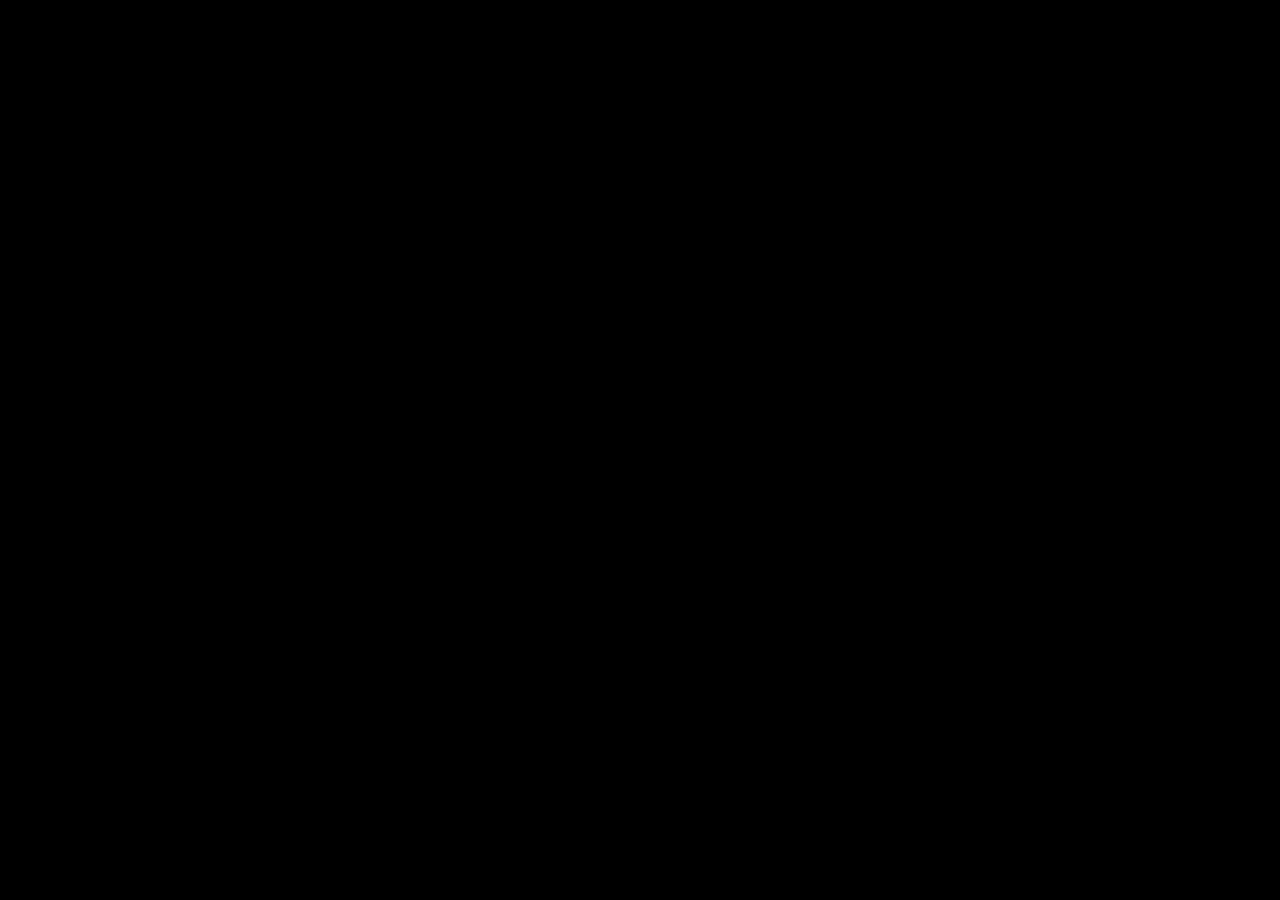
==== index.html @ 65388cb2 "Update index.html" ====
<!DOCTYPE html>
<html lang="en">
<head>
    <meta charset="UTF-8">
    <meta http-equiv="X-UA-Compatible" content="IE=edge">
    <meta name="viewport" content="width=device-width, initial-scale=1.0">
    <link rel="stylesheet" href="style.css">
    <script src="main.js" type="text/javascript"></script><title>Flowers</title>
</head>
    
<body>
    <div class="night"></div>
    <div class="flowers">
      <div class="flower flower--1">
        <div class="flower__leafs flower__leafs--1">
          <div class="flower__leaf flower__leaf--1"></div>
          <div class="flower__leaf flower__leaf--2"></div>
          <div class="flower__leaf flower__leaf--3"></div>
          <div class="flower__leaf flower__leaf--4"></div>
          <div class="flower__white-circle"></div>
  
          <div class="flower__light flower__light--1"></div>
          <div class="flower__light flower__light--2"></div>
          <div class="flower__light flower__light--3"></div>
          <div class="flower__light flower__light--4"></div>
          <div class="flower__light flower__light--5"></div>
          <div class="flower__light flower__light--6"></div>
          <div class="flower__light flower__light--7"></div>
          <div class="flower__light flower__light--8"></div>
  
        </div>
        <div class="flower__line">
          <div class="flower__line__leaf flower__line__leaf--1"></div>
          <div class="flower__line__leaf flower__line__leaf--2"></div>
          <div class="flower__line__leaf flower__line__leaf--3"></div>
          <div class="flower__line__leaf flower__line__leaf--4"></div>
          <div class="flower__line__leaf flower__line__leaf--5"></div>
          <div class="flower__line__leaf flower__line__leaf--6"></div>
        </div>
      </div>
  
      <div class="flower flower--2">
        <div class="flower__leafs flower__leafs--2">
          <div class="flower__leaf flower__leaf--1"></div>
          <div class="flower__leaf flower__leaf--2"></div>
          <div class="flower__leaf flower__leaf--3"></div>
          <div class="flower__leaf flower__leaf--4"></div>
          <div class="flower__white-circle"></div>
  
          <div class="flower__light flower__light--1"></div>
          <div class="flower__light flower__light--2"></div>
          <div class="flower__light flower__light--3"></div>
          <div class="flower__light flower__light--4"></div>
          <div class="flower__light flower__light--5"></div>
          <div class="flower__light flower__light--6"></div>
          <div class="flower__light flower__light--7"></div>
          <div class="flower__light flower__light--8"></div>
  
        </div>
        <div class="flower__line">
          <div class="flower__line__leaf flower__line__leaf--1"></div>
          <div class="flower__line__leaf flower__line__leaf--2"></div>
          <div class="flower__line__leaf flower__line__leaf--3"></div>
          <div class="flower__line__leaf flower__line__leaf--4"></div>
        </div>
      </div>
  
      <div class="flower flower--3">
        <div class="flower__leafs flower__leafs--3">
          <div class="flower__leaf flower__leaf--1"></div>
          <div class="flower__leaf flower__leaf--2"></div>
          <div class="flower__leaf flower__leaf--3"></div>
          <div class="flower__leaf flower__leaf--4"></div>
          <div class="flower__white-circle"></div>
  
          <div class="flower__light flower__light--1"></div>
          <div class="flower__light flower__light--2"></div>
          <div class="flower__light flower__light--3"></div>
          <div class="flower__light flower__light--4"></div>
          <div class="flower__light flower__light--5"></div>
          <div class="flower__light flower__light--6"></div>
          <div class="flower__light flower__light--7"></div>
          <div class="flower__light flower__light--8"></div>
  
        </div>
        <div class="flower__line">
          <div class="flower__line__leaf flower__line__leaf--1"></div>
          <div class="flower__line__leaf flower__line__leaf--2"></div>
          <div class="flower__line__leaf flower__line__leaf--3"></div>
          <div class="flower__line__leaf flower__line__leaf--4"></div>
        </div>
      </div>
  
      <div class="grow-ans" style="--d:1.2s">
        <div class="flower__g-long">
          <div class="flower__g-long__top"></div>
          <div class="flower__g-long__bottom"></div>
        </div>
      </div>
  
      <div class="growing-grass">
        <div class="flower__grass flower__grass--1">
          <div class="flower__grass--top"></div>
          <div class="flower__grass--bottom"></div>
          <div class="flower__grass__leaf flower__grass__leaf--1"></div>
          <div class="flower__grass__leaf flower__grass__leaf--2"></div>
          <div class="flower__grass__leaf flower__grass__leaf--3"></div>
          <div class="flower__grass__leaf flower__grass__leaf--4"></div>
          <div class="flower__grass__leaf flower__grass__leaf--5"></div>
          <div class="flower__grass__leaf flower__grass__leaf--6"></div>
          <div class="flower__grass__leaf flower__grass__leaf--7"></div>
          <div class="flower__grass__leaf flower__grass__leaf--8"></div>
          <div class="flower__grass__overlay"></div>
        </div>
      </div>
  
      <div class="growing-grass">
        <div class="flower__grass flower__grass--2">
          <div class="flower__grass--top"></div>
          <div class="flower__grass--bottom"></div>
          <div class="flower__grass__leaf flower__grass__leaf--1"></div>
          <div class="flower__grass__leaf flower__grass__leaf--2"></div>
          <div class="flower__grass__leaf flower__grass__leaf--3"></div>
          <div class="flower__grass__leaf flower__grass__leaf--4"></div>
          <div class="flower__grass__leaf flower__grass__leaf--5"></div>
          <div class="flower__grass__leaf flower__grass__leaf--6"></div>
          <div class="flower__grass__leaf flower__grass__leaf--7"></div>
          <div class="flower__grass__leaf flower__grass__leaf--8"></div>
          <div class="flower__grass__overlay"></div>
        </div>
      </div>
  
      <div class="grow-ans" style="--d:2.4s">
        <div class="flower__g-right flower__g-right--1">
          <div class="leaf"></div>
        </div>
      </div>
  
      <div class="grow-ans" style="--d:2.8s">
        <div class="flower__g-right flower__g-right--2">
          <div class="leaf"></div>
        </div>
      </div>
  
      <div class="grow-ans" style="--d:2.8s">
        <div class="flower__g-front">
          <div class="flower__g-front__leaf-wrapper flower__g-front__leaf-wrapper--1">
            <div class="flower__g-front__leaf"></div>
          </div>
          <div class="flower__g-front__leaf-wrapper flower__g-front__leaf-wrapper--2">
            <div class="flower__g-front__leaf"></div>
          </div>
          <div class="flower__g-front__leaf-wrapper flower__g-front__leaf-wrapper--3">
            <div class="flower__g-front__leaf"></div>
          </div>
          <div class="flower__g-front__leaf-wrapper flower__g-front__leaf-wrapper--4">
            <div class="flower__g-front__leaf"></div>
          </div>
          <div class="flower__g-front__leaf-wrapper flower__g-front__leaf-wrapper--5">
            <div class="flower__g-front__leaf"></div>
          </div>
          <div class="flower__g-front__leaf-wrapper flower__g-front__leaf-wrapper--6">
            <div class="flower__g-front__leaf"></div>
          </div>
          <div class="flower__g-front__leaf-wrapper flower__g-front__leaf-wrapper--7">
            <div class="flower__g-front__leaf"></div>
          </div>
          <div class="flower__g-front__leaf-wrapper flower__g-front__leaf-wrapper--8">
            <div class="flower__g-front__leaf"></div>
          </div>
          <div class="flower__g-front__line"></div>
        </div>
      </div>
  
      <div class="grow-ans" style="--d:3.2s">
        <div class="flower__g-fr">
          <div class="leaf"></div>
          <div class="flower__g-fr__leaf flower__g-fr__leaf--1"></div>
          <div class="flower__g-fr__leaf flower__g-fr__leaf--2"></div>
          <div class="flower__g-fr__leaf flower__g-fr__leaf--3"></div>
          <div class="flower__g-fr__leaf flower__g-fr__leaf--4"></div>
          <div class="flower__g-fr__leaf flower__g-fr__leaf--5"></div>
          <div class="flower__g-fr__leaf flower__g-fr__leaf--6"></div>
          <div class="flower__g-fr__leaf flower__g-fr__leaf--7"></div>
          <div class="flower__g-fr__leaf flower__g-fr__leaf--8"></div>
        </div>
      </div>
  
      <div class="long-g long-g--0">
        <div class="grow-ans" style="--d:3s">
          <div class="leaf leaf--0"></div>
        </div>
        <div class="grow-ans" style="--d:2.2s">
          <div class="leaf leaf--1"></div>
        </div>
        <div class="grow-ans" style="--d:3.4s">
          <div class="leaf leaf--2"></div>
        </div>
        <div class="grow-ans" style="--d:3.6s">
          <div class="leaf leaf--3"></div>
        </div>
      </div>
  
      <div class="long-g long-g--1">
        <div class="grow-ans" style="--d:3.6s">
          <div class="leaf leaf--0"></div>
        </div>
        <div class="grow-ans" style="--d:3.8s">
          <div class="leaf leaf--1"></div>
        </div>
        <div class="grow-ans" style="--d:4s">
          <div class="leaf leaf--2"></div>
        </div>
        <div class="grow-ans" style="--d:4.2s">
          <div class="leaf leaf--3"></div>
        </div>
      </div>
  
      <div class="long-g long-g--2">
        <div class="grow-ans" style="--d:4s">
          <div class="leaf leaf--0"></div>
        </div>
        <div class="grow-ans" style="--d:4.2s">
          <div class="leaf leaf--1"></div>
        </div>
        <div class="grow-ans" style="--d:4.4s">
          <div class="leaf leaf--2"></div>
        </div>
        <div class="grow-ans" style="--d:4.6s">
          <div class="leaf leaf--3"></div>
        </div>
      </div>
  
      <div class="long-g long-g--3">
        <div class="grow-ans" style="--d:4s">
          <div class="leaf leaf--0"></div>
        </div>
        <div class="grow-ans" style="--d:4.2s">
          <div class="leaf leaf--1"></div>
        </div>
        <div class="grow-ans" style="--d:3s">
          <div class="leaf leaf--2"></div>
        </div>
        <div class="grow-ans" style="--d:3.6s">
          <div class="leaf leaf--3"></div>
        </div>
      </div>
  
      <div class="long-g long-g--4">
        <div class="grow-ans" style="--d:4s">
          <div class="leaf leaf--0"></div>
        </div>
        <div class="grow-ans" style="--d:4.2s">
          <div class="leaf leaf--1"></div>
        </div>
        <div class="grow-ans" style="--d:3s">
          <div class="leaf leaf--2"></div>
        </div>
        <div class="grow-ans" style="--d:3.6s">
          <div class="leaf leaf--3"></div>
        </div>
      </div>
  
      <div class="long-g long-g--5">
        <div class="grow-ans" style="--d:4s">
          <div class="leaf leaf--0"></div>
        </div>
        <div class="grow-ans" style="--d:4.2s">
          <div class="leaf leaf--1"></div>
        </div>
        <div class="grow-ans" style="--d:3s">
          <div class="leaf leaf--2"></div>
        </div>
        <div class="grow-ans" style="--d:3.6s">
          <div class="leaf leaf--3"></div>
        </div>
      </div>
  
      <div class="long-g long-g--6">
        <div class="grow-ans" style="--d:4.2s">
          <div class="leaf leaf--0"></div>
        </div>
        <div class="grow-ans" style="--d:4.4s">
          <div class="leaf leaf--1"></div>
        </div>
        <div class="grow-ans" style="--d:4.6s">
          <div class="leaf leaf--2"></div>
        </div>
        <div class="grow-ans" style="--d:4.8s">
          <div class="leaf leaf--3"></div>
        </div>
      </div>
  
      <div class="long-g long-g--7">
        <div class="grow-ans" style="--d:3s">
          <div class="leaf leaf--0"></div>
        </div>
        <div class="grow-ans" style="--d:3.2s">
          <div class="leaf leaf--1"></div>
        </div>
        <div class="grow-ans" style="--d:3.5s">
          <div class="leaf leaf--2"></div>
        </div>
        <div class="grow-ans" style="--d:3.6s">
          <div class="leaf leaf--3"></div>
        </div>
      </div>
    </div>
</body>
</html>
---- style.css ----
*,
*::after,
*::before {
  padding: 0;
  margin: 0;
  box-sizing: border-box;
}

:root {
  --dark-color: #000;
}

body {
  display: flex;
  align-items: flex-end;
  justify-content: center;
  min-height: 100vh;
  background-color: var(--dark-color);
  overflow: hidden;
  perspective: 1000px;
  padding: 50px 0px;
}

.night {
  position: fixed;
  left: 50%;
  top: 0;
  transform: translateX(-50%);
  width: 100%;
  height: 100%;
  filter: blur(0.1vmin);
}

.flowers {
  position: relative;
  transform: scale(0.9);
}

.flower {
  position: absolute;
  bottom: 10vmin;
  transform-origin: bottom center;
  z-index: 10;

  --fl-speed: 0.8s;

  &--1 {
    animation: moving-flower-1 4s linear infinite;
    .flower__line {
      $delay: 0.3s;

      height: 70vmin;
      animation-delay: $delay;

      &__leaf {
        &--1 {
          animation: blooming-leaf-right var(--fl-speed) 1.6s backwards;
        }

        &--2 {
          animation: blooming-leaf-right var(--fl-speed) 1.4s backwards;
        }

        &--3 {
          animation: blooming-leaf-left var(--fl-speed) 1.2s backwards;
        }

        &--4 {
          animation: blooming-leaf-left var(--fl-speed) 1s backwards;
        }

        &--5 {
          animation: blooming-leaf-right var(--fl-speed) 1.8s backwards;
        }

        &--6 {
          animation: blooming-leaf-left var(--fl-speed) 2s backwards;
        }
      }
    }
  }

  &--2 {
    left: 50%;
    transform: rotate(20deg);
    animation: moving-flower-2 4s linear infinite;
    .flower__line {
      height: 60vmin;
      animation-delay: 0.6s;

      &__leaf {
        &--1 {
          animation: blooming-leaf-right var(--fl-speed) 1.9s backwards;
        }

        &--2 {
          animation: blooming-leaf-right var(--fl-speed) 1.7s backwards;
        }

        &--3 {
          animation: blooming-leaf-left var(--fl-speed) 1.5s backwards;
        }

        &--4 {
          animation: blooming-leaf-left var(--fl-speed) 1.3s backwards;
        }
      }
    }
  }

  &--3 {
    left: 50%;
    transform: rotate(-15deg);
    animation: moving-flower-3 4s linear infinite;
    .flower__line {
      animation-delay: 0.9s;
      &__leaf {
        &--1 {
          animation: blooming-leaf-right var(--fl-speed) 2.5s backwards;
        }

        &--2 {
          animation: blooming-leaf-right var(--fl-speed) 2.3s backwards;
        }

        &--3 {
          animation: blooming-leaf-left var(--fl-speed) 2.1s backwards;
        }

        &--4 {
          animation: blooming-leaf-left var(--fl-speed) 1.9s backwards;
        }
      }
    }
  }

  &__leafs {
    position: relative;
    animation: blooming-flower 2s backwards;

    $delay: 0.8;
    $inc: 0.3;

    @for $i from 1 through 3 {
      &--#{$i} {
        $delay: $delay + $inc;
        animation-delay: #{$delay}s;
      }
    }

    &::after {
      content: "";
      position: absolute;
      left: 0;
      top: 0;
      transform: translate(-50%, -100%);
      width: 8vmin;
      height: 8vmin;
      background-color: #6bf0ff;
      filter: blur(10vmin);
    }
  }

  &__leaf {
    position: absolute;
    bottom: 0;
    left: 50%;
    width: 8vmin;
    height: 11vmin;
    border-radius: 51% 49% 47% 53% / 44% 45% 55% 69%;
    background-color: #a7ffee;
    background-image: linear-gradient(to top, #54b8aa, #a7ffee);
    transform-origin: bottom center;
    opacity: 0.9;
    box-shadow: inset 0 0 2vmin rgba(255, 255, 255, 0.5);

    &--1 {
      transform: translate(-10%, 1%) rotateY(40deg) rotateX(-50deg);
    }

    &--2 {
      transform: translate(-50%, -4%) rotateX(40deg);
    }

    &--3 {
      transform: translate(-90%, 0%) rotateY(45deg) rotateX(50deg);
    }

    &--4 {
      width: 8vmin;
      height: 8vmin;
      transform-origin: bottom left;
      border-radius: 4vmin 10vmin 4vmin 4vmin;
      transform: translate(-0%, 18%) rotateX(70deg) rotate(-43deg);
      background-image: linear-gradient(to top, #39c6d6, #a7ffee);
      z-index: 1;
      opacity: 0.8;
    }
  }

  &__white-circle {
    position: absolute;
    left: -3.5vmin;
    top: -3vmin;
    width: 9vmin;
    height: 4vmin;
    border-radius: 50%;
    background-color: #fff;

    &::after {
      content: "";
      position: absolute;
      left: 50%;
      top: 45%;
      transform: translate(-50%, -50%);
      width: 60%;
      height: 60%;
      border-radius: inherit;
      background-image: repeating-linear-gradient(
          300deg,
          rgba(0, 0, 0, 0.03) 0px,
          rgba(0, 0, 0, 0.03) 1px,
          transparent 1px,
          transparent 12px
        ),
        repeating-linear-gradient(
          45deg,
          rgba(0, 0, 0, 0.03) 0px,
          rgba(0, 0, 0, 0.03) 1px,
          transparent 1px,
          transparent 12px
        ),
        repeating-linear-gradient(
          67.5deg,
          rgba(0, 0, 0, 0.03) 0px,
          rgba(0, 0, 0, 0.03) 1px,
          transparent 1px,
          transparent 12px
        ),
        repeating-linear-gradient(
          135deg,
          rgba(0, 0, 0, 0.03) 0px,
          rgba(0, 0, 0, 0.03) 1px,
          transparent 1px,
          transparent 12px
        ),
        repeating-linear-gradient(
          45deg,
          rgba(0, 0, 0, 0.03) 0px,
          rgba(0, 0, 0, 0.03) 1px,
          transparent 1px,
          transparent 12px
        ),
        repeating-linear-gradient(
          112.5deg,
          rgba(0, 0, 0, 0.03) 0px,
          rgba(0, 0, 0, 0.03) 1px,
          transparent 1px,
          transparent 12px
        ),
        repeating-linear-gradient(
          112.5deg,
          rgba(0, 0, 0, 0.03) 0px,
          rgba(0, 0, 0, 0.03) 1px,
          transparent 1px,
          transparent 12px
        ),
        repeating-linear-gradient(
          45deg,
          rgba(0, 0, 0, 0.03) 0px,
          rgba(0, 0, 0, 0.03) 1px,
          transparent 1px,
          transparent 12px
        ),
        repeating-linear-gradient(
          22.5deg,
          rgba(0, 0, 0, 0.03) 0px,
          rgba(0, 0, 0, 0.03) 1px,
          transparent 1px,
          transparent 12px
        ),
        repeating-linear-gradient(
          45deg,
          rgba(0, 0, 0, 0.03) 0px,
          rgba(0, 0, 0, 0.03) 1px,
          transparent 1px,
          transparent 12px
        ),
        repeating-linear-gradient(
          22.5deg,
          rgba(0, 0, 0, 0.03) 0px,
          rgba(0, 0, 0, 0.03) 1px,
          transparent 1px,
          transparent 12px
        ),
        repeating-linear-gradient(
          135deg,
          rgba(0, 0, 0, 0.03) 0px,
          rgba(0, 0, 0, 0.03) 1px,
          transparent 1px,
          transparent 12px
        ),
        repeating-linear-gradient(
          157.5deg,
          rgba(0, 0, 0, 0.03) 0px,
          rgba(0, 0, 0, 0.03) 1px,
          transparent 1px,
          transparent 12px
        ),
        repeating-linear-gradient(
          67.5deg,
          rgba(0, 0, 0, 0.03) 0px,
          rgba(0, 0, 0, 0.03) 1px,
          transparent 1px,
          transparent 12px
        ),
        repeating-linear-gradient(
          67.5deg,
          rgba(0, 0, 0, 0.03) 0px,
          rgba(0, 0, 0, 0.03) 1px,
          transparent 1px,
          transparent 12px
        ),
        linear-gradient(90deg, rgb(255, 235, 18), rgb(255, 206, 0));
    }
  }

  &__line {
    height: 55vmin;
    width: 1.5vmin;
    background-image: linear-gradient(
        to left,
        rgb(0, 0, 0, 0.2),
        transparent,
        rgba(255, 255, 255, 0.2)
      ),
      linear-gradient(to top, transparent 10%, #14757a, #39c6d6);
    box-shadow: inset 0 0 2px rgba(0, 0, 0, 0.5);
    animation: grow-flower-tree 4s backwards;

    &__leaf {
      --w: 7vmin;
      --h: calc(var(--w) + 2vmin);
      position: absolute;
      top: 20%;
      left: 90%;
      width: var(--w);
      height: var(--h);
      border-top-right-radius: var(--h);
      border-bottom-left-radius: var(--h);
      background-image: linear-gradient(
        to top,
        rgba(20, 117, 122, 0.4),
        #39c6d6
      );

      &--1 {
        transform: rotate(70deg) rotateY(30deg);
      }

      &--2 {
        top: 45%;
        transform: rotate(70deg) rotateY(30deg);
      }

      &--3,
      &--4,
      &--6 {
        border-top-right-radius: 0;
        border-bottom-left-radius: 0;
        border-top-left-radius: var(--h);
        border-bottom-right-radius: var(--h);
        left: -460%;
        top: 12%;
        transform: rotate(-70deg) rotateY(30deg);
      }

      &--4 {
        top: 40%;
      }

      &--5 {
        top: 0;
        transform-origin: left;
        transform: rotate(70deg) rotateY(30deg) scale(0.6);
      }

      &--6 {
        top: -2%;
        left: -450%;
        transform-origin: right;
        transform: rotate(-70deg) rotateY(30deg) scale(0.6);
      }
    }
  }

  &__light {
    position: absolute;
    bottom: 0vmin;
    width: 1vmin;
    height: 1vmin;
    background-color: rgb(255, 251, 0);
    border-radius: 50%;
    filter: blur(0.2vmin);
    animation: light-ans 4s linear infinite backwards;

    &:nth-child(odd) {
      background-color: #23f0ff;
    }

    &--1 {
      left: -2vmin;
      animation-delay: 1s;
    }

    &--2 {
      left: 3vmin;
      animation-delay: 0.5s;
    }

    &--3 {
      left: -6vmin;
      animation-delay: 0.3s;
    }

    &--4 {
      left: 6vmin;
      animation-delay: 0.9s;
    }

    &--5 {
      left: -1vmin;
      animation-delay: 1.5s;
    }

    &--6 {
      left: -4vmin;
      animation-delay: 3s;
    }

    &--7 {
      left: 3vmin;
      animation-delay: 2s;
    }

    &--8 {
      left: -6vmin;
      animation-delay: 3.5s;
    }
  }

  &__grass {
    --c: #159faa;
    --line-w: 1.5vmin;

    position: absolute;
    bottom: 12vmin;
    left: -7vmin;
    display: flex;
    flex-direction: column;
    align-items: flex-end;
    z-index: 20;
    transform-origin: bottom center;
    transform: rotate(-48deg) rotateY(40deg);

    &--1 {
      animation: moving-grass 2s linear infinite;
    }

    &--2 {
      left: 2vmin;
      bottom: 10vmin;
      transform: scale(0.5) rotate(75deg) rotateX(10deg) rotateY(-200deg);
      opacity: 0.8;
      z-index: 0;
      animation: moving-grass--2 1.5s linear infinite;
    }

    &--top {
      width: 7vmin;
      height: 10vmin;
      border-top-right-radius: 100%;
      border-right: var(--line-w) solid var(--c);
      transform-origin: bottom center;
      transform: rotate(-2deg);
    }

    &--bottom {
      margin-top: -2px;
      width: var(--line-w);
      height: 25vmin;
      background-image: linear-gradient(to top, transparent, var(--c));
    }

    &__leaf {
      --size: 10vmin;
      position: absolute;
      width: calc(var(--size) * 2.1);
      height: var(--size);
      border-top-left-radius: var(--size);
      border-top-right-radius: var(--size);
      background-image: linear-gradient(
        to top,
        transparent,
        transparent 30%,
        var(--c)
      );
      z-index: 100;

      $speed-leaf: 2s;

      &--1 {
        top: -6%;
        left: 30%;
        --size: 6vmin;
        transform: rotate(-20deg);
        animation: growing-grass-ans--1 $speed-leaf 2.6s backwards;
        @keyframes growing-grass-ans--1 {
          0% {
            transform-origin: bottom left;
            transform: rotate(-20deg) scale(0);
          }
        }
      }

      &--2 {
        top: -5%;
        left: -110%;
        --size: 6vmin;
        transform: rotate(10deg);
        animation: growing-grass-ans--2 $speed-leaf 2.4s linear backwards;
        @keyframes growing-grass-ans--2 {
          0% {
            transform-origin: bottom right;
            transform: rotate(10deg) scale(0);
          }
        }
      }

      &--3 {
        top: 5%;
        left: 60%;
        --size: 8vmin;
        transform: rotate(-18deg) rotateX(-20deg);
        animation: growing-grass-ans--3 $speed-leaf 2.2s linear backwards;
        @keyframes growing-grass-ans--3 {
          0% {
            transform-origin: bottom left;
            transform: rotate(-18deg) rotateX(-20deg) scale(0);
          }
        }
      }

      &--4 {
        top: 6%;
        left: -135%;
        --size: 8vmin;
        transform: rotate(2deg);
        animation: growing-grass-ans--4 $speed-leaf 2s linear backwards;
        @keyframes growing-grass-ans--4 {
          0% {
            transform-origin: bottom right;
            transform: rotate(2deg) scale(0);
          }
        }
      }

      &--5 {
        top: 20%;
        left: 60%;
        --size: 10vmin;
        transform: rotate(-24deg) rotateX(-20deg);
        animation: growing-grass-ans--5 $speed-leaf 1.8s linear backwards;
        @keyframes growing-grass-ans--5 {
          0% {
            transform-origin: bottom left;
            transform: rotate(-24deg) rotateX(-20deg) scale(0);
          }
        }
      }

      &--6 {
        top: 22%;
        left: -180%;
        --size: 10vmin;
        transform: rotate(10deg);
        animation: growing-grass-ans--6 $speed-leaf 1.6s linear backwards;
        @keyframes growing-grass-ans--6 {
          0% {
            transform-origin: bottom right;
            transform: rotate(10deg) scale(0);
          }
        }
      }

      &--7 {
        top: 39%;
        left: 70%;
        --size: 10vmin;
        transform: rotate(-10deg);
        animation: growing-grass-ans--7 $speed-leaf 1.4s linear backwards;
        @keyframes growing-grass-ans--7 {
          0% {
            transform-origin: bottom left;
            transform: rotate(-10deg) scale(0);
          }
        }
      }

      &--8 {
        top: 40%;
        left: -215%;
        --size: 11vmin;
        transform: rotate(10deg);
        animation: growing-grass-ans--8 $speed-leaf 1.2s linear backwards;
        @keyframes growing-grass-ans--8 {
          0% {
            transform-origin: bottom right;
            transform: rotate(10deg) scale(0);
          }
        }
      }
    }

    &__overlay {
      position: absolute;
      top: -10%;
      right: 0%;
      width: 100%;
      height: 100%;
      background-color: rgba(0, 0, 0, 0.6);
      filter: blur(1.5vmin);
      z-index: 100;
    }
  }

  &__g-long {
    --w: 2vmin;
    --h: 6vmin;
    --c: #159faa;
    position: absolute;
    bottom: 10vmin;
    left: -3vmin;
    transform-origin: bottom center;
    transform: rotate(-30deg) rotateY(-20deg);
    display: flex;
    flex-direction: column;
    align-items: flex-end;
    animation: flower-g-long-ans 3s linear infinite;

    @keyframes flower-g-long-ans {
      0%,
      100% {
        transform: rotate(-30deg) rotateY(-20deg);
      }

      50% {
        transform: rotate(-32deg) rotateY(-20deg);
      }
    }

    &__top {
      top: calc(var(--h) * -1);
      width: calc(var(--w) + 1vmin);
      height: var(--h);
      border-top-right-radius: 100%;
      border-right: 0.7vmin solid var(--c);
      transform: translate(-0.7vmin, 1vmin);
    }

    &__bottom {
      width: var(--w);
      height: 50vmin;
      transform-origin: bottom center;
      background-image: linear-gradient(to top, transparent 30%, var(--c));
      box-shadow: inset 0 0 2px rgba(0, 0, 0, 0.5);
      clip-path: polygon(35% 0, 65% 1%, 100% 100%, 0% 100%);
    }
  }

  &__g-right {
    position: absolute;
    bottom: 6vmin;
    left: -2vmin;
    transform-origin: bottom left;
    transform: rotate(20deg);

    .leaf {
      width: 30vmin;
      height: 50vmin;
      border-top-left-radius: 100%;
      border-left: 2vmin solid #079097;
      background-image: linear-gradient(
        to bottom,
        transparent,
        var(--dark-color) 60%
      );
      -webkit-mask-image: linear-gradient(to top, transparent 30%, #079097 60%);
    }

    &--1 {
      animation: flower-g-right-ans 2.5s linear infinite;
    }

    &--2 {
      left: 5vmin;
      transform: rotateY(-180deg);
      animation: flower-g-right-ans--2 3s linear infinite;

      .leaf {
        height: 75vmin;
        filter: blur(0.3vmin);
        opacity: 0.8;
      }
    }

    @keyframes flower-g-right-ans {
      0%,
      100% {
        transform: rotate(20deg);
      }

      50% {
        transform: rotate(24deg) rotateX(-20deg);
      }
    }

    @keyframes flower-g-right-ans--2 {
      0%,
      100% {
        transform: rotateY(-180deg) rotate(0deg) rotateX(-20deg);
      }

      50% {
        transform: rotateY(-180deg) rotate(6deg) rotateX(-20deg);
      }
    }
  }

  &__g-front {
    position: absolute;
    bottom: 6vmin;
    left: 2.5vmin;
    z-index: 100;
    transform-origin: bottom center;
    transform: rotate(-28deg) rotateY(30deg) scale(1.04);
    animation: flower__g-front-ans 2s linear infinite;

    @keyframes flower__g-front-ans {
      0%,
      100% {
        transform: rotate(-28deg) rotateY(30deg) scale(1.04);
      }
      50% {
        transform: rotate(-35deg) rotateY(40deg) scale(1.04);
      }
    }

    &__line {
      width: 0.3vmin;
      height: 20vmin;
      background-image: linear-gradient(
        to top,
        transparent,
        #079097,
        transparent 100%
      );
      position: relative;
    }

    &__leaf-wrapper {
      position: absolute;
      top: 0;
      left: 0;
      transform-origin: bottom left;
      transform: rotate(10deg);

      &:nth-child(even) {
        left: 0vmin;
        transform: rotateY(-180deg) rotate(5deg);
        animation: flower__g-front__leaf-left-ans 1s ease-in backwards;
      }

      &:nth-child(odd) {
        animation: flower__g-front__leaf-ans 1s ease-in backwards;
      }

      &--1 {
        top: -8vmin;
        transform: scale(0.7);
        animation: flower__g-front__leaf-ans 1s 5.5s ease-in backwards !important;
      }

      &--2 {
        top: -8vmin;
        transform: rotateY(-180deg) scale(0.7) !important;
        animation: flower__g-front__leaf-left-ans-2 1s 4.6s ease-in backwards !important;
      }

      &--3 {
        top: -3vmin;
        animation: flower__g-front__leaf-ans 1s 4.6s ease-in backwards;
      }

      &--4 {
        top: -3vmin;
        transform: rotateY(-180deg) scale(0.9) !important;
        animation: flower__g-front__leaf-left-ans-2 1s 4.6s ease-in backwards !important;
      }

      @keyframes flower__g-front__leaf-left-ans-2 {
        0% {
          transform: rotateY(-180deg) scale(0);
        }
      }

      &--5,
      &--6 {
        top: 2vmin;
      }

      &--7,
      &--8 {
        top: 6.5vmin;
      }

      &--2 {
        animation-delay: 5.2s !important;
      }

      &--3 {
        animation-delay: 4.9s !important;
      }

      &--5 {
        animation-delay: 4.3s !important;
      }

      &--6 {
        animation-delay: 4.1s !important;
      }

      &--7 {
        animation-delay: 3.8s !important;
      }

      &--8 {
        animation-delay: 3.5s !important;
      }

      @keyframes flower__g-front__leaf-ans {
        0% {
          transform: rotate(10deg) scale(0);
        }
      }

      @keyframes flower__g-front__leaf-left-ans {
        0% {
          transform: rotateY(-180deg) rotate(5deg) scale(0);
        }
      }
    }

    &__leaf {
      width: 10vmin;
      height: 10vmin;
      border-radius: 100% 0% 0% 100% / 100% 100% 0% 0%;
      box-shadow: inset 0 2px 1vmin hsla(184, 97%, 58%, 0.2);
      background-image: linear-gradient(
          to bottom left,
          transparent,
          var(--dark-color)
        ),
        linear-gradient(
          to bottom right,
          #159faa 50%,
          transparent 50%,
          transparent
        );

      -webkit-mask-image: linear-gradient(
        to bottom right,
        #159faa 50%,
        transparent 50%,
        transparent
      );
      mask-image: linear-gradient(
        to bottom right,
        #159faa 50%,
        transparent 50%,
        transparent
      );
    }
  }

  &__g-fr {
    position: absolute;
    bottom: -4vmin;
    left: vmin;
    transform-origin: bottom left;
    z-index: 10;

    animation: flower__g-fr-ans 2s linear infinite;

    @keyframes flower__g-fr-ans {
      0%,
      100% {
        transform: rotate(2deg);
      }
      50% {
        transform: rotate(4deg);
      }
    }

    .leaf {
      width: 30vmin;
      height: 50vmin;
      border-top-left-radius: 100%;
      border-left: 2vmin solid #079097;
      -webkit-mask-image: linear-gradient(to top, transparent 25%, #079097 50%);
      position: relative;
      z-index: 1;
    }

    &__leaf {
      position: absolute;
      top: 0;
      left: 0;
      width: 10vmin;
      height: 10vmin;
      border-radius: 100% 0% 0% 100% / 100% 100% 0% 0%;
      box-shadow: inset 0 2px 1vmin hsla(184, 97%, 58%, 0.2);
      background-image: linear-gradient(
          to bottom left,
          transparent,
          var(--dark-color) 98%
        ),
        linear-gradient(
          to bottom right,
          #23f0ff 45%,
          transparent 50%,
          transparent
        );

      -webkit-mask-image: linear-gradient(
        135deg,
        #159faa 40%,
        transparent 50%,
        transparent
      );

      &--1 {
        left: 20vmin;
        transform: rotate(45deg);

        animation: flower__g-fr-leaft-ans-1 0.5s 5.2s linear backwards;

        @keyframes flower__g-fr-leaft-ans-1 {
          0% {
            transform-origin: left;
            transform: rotate(45deg) scale(0);
          }
        }
      }

      &--2 {
        left: 12vmin;
        top: -7vmin;
        transform: rotate(25deg) rotateY(-180deg);
        animation: flower__g-fr-leaft-ans-6 0.5s 5s linear backwards;
      }

      &--3 {
        left: 15vmin;
        top: 6vmin;
        transform: rotate(55deg);
        animation: flower__g-fr-leaft-ans-5 0.5s 4.8s linear backwards;
      }

      &--4 {
        left: 6vmin;
        top: -2vmin;
        transform: rotate(25deg) rotateY(-180deg);
        animation: flower__g-fr-leaft-ans-6 0.5s 4.6s linear backwards;
      }

      &--5 {
        left: 10vmin;
        top: 14vmin;
        transform: rotate(55deg);
        animation: flower__g-fr-leaft-ans-5 0.5s 4.4s linear backwards;

        @keyframes flower__g-fr-leaft-ans-5 {
          0% {
            transform-origin: left;
            transform: rotate(55deg) scale(0);
          }
        }
      }

      &--6 {
        left: 0vmin;
        top: 6vmin;
        transform: rotate(25deg) rotateY(-180deg);
        animation: flower__g-fr-leaft-ans-6 0.5s 4.2s linear backwards;

        @keyframes flower__g-fr-leaft-ans-6 {
          0% {
            transform-origin: right;
            transform: rotate(25deg) rotateY(-180deg) scale(0);
          }
        }
      }

      &--7 {
        left: 5vmin;
        top: 22vmin;
        transform: rotate(45deg);
        animation: flower__g-fr-leaft-ans-7 0.5s 4s linear backwards;

        @keyframes flower__g-fr-leaft-ans-7 {
          0% {
            transform-origin: left;
            transform: rotate(45deg) scale(0);
          }
        }
      }

      &--8 {
        left: -4vmin;
        top: 15vmin;
        transform: rotate(15deg) rotateY(-180deg);
        animation: flower__g-fr-leaft-ans-8 0.5s 3.8s linear backwards;

        @keyframes flower__g-fr-leaft-ans-8 {
          0% {
            transform-origin: right;
            transform: rotate(15deg) rotateY(-180deg) scale(0);
          }
        }
      }
    }
  }
}

.long-g {
  position: absolute;
  bottom: 25vmin;
  left: -42vmin;
  transform-origin: bottom left;

  &--1 {
    bottom: 0vmin;
    transform: scale(0.8) rotate(-5deg);

    .leaf {
      -webkit-mask-image: linear-gradient(
        to top,
        transparent 40%,
        #079097 80%
      ) !important;

      &--1 {
        --w: 5vmin;
        --h: 60vmin;
        left: -2vmin;
        transform: rotate(3deg) rotateY(-180deg);
      }
    }
  }

  &--2,
  &--3 {
    bottom: -3vmin;
    left: -35vmin;
    transform-origin: center;
    transform: scale(0.6) rotateX(60deg);

    .leaf {
      -webkit-mask-image: linear-gradient(
        to top,
        transparent 50%,
        #079097 80%
      ) !important;

      &--1 {
        left: -1vmin;
        transform: rotateY(-180deg);
      }
    }
  }

  &--3 {
    left: -17vmin;
    bottom: 0vmin;
    .leaf {
      -webkit-mask-image: linear-gradient(
        to top,
        transparent 40%,
        #079097 80%
      ) !important;
    }
  }

  &--4 {
    left: 25vmin;
    bottom: -3vmin;
    transform-origin: center;
    transform: scale(0.6) rotateX(60deg);

    .leaf {
      -webkit-mask-image: linear-gradient(
        to top,
        transparent 50%,
        #079097 80%
      ) !important;
    }
  }

  &--5 {
    left: 42vmin;
    bottom: 0vmin;
    transform: scale(0.8) rotate(2deg);
  }

  &--6 {
    left: 0vmin;
    bottom: -20vmin;
    z-index: 100;
    filter: blur(0.3vmin);
    transform: scale(0.8) rotate(2deg);
  }

  &--7 {
    left: 35vmin;
    bottom: 20vmin;
    z-index: -1;
    filter: blur(0.3vmin);
    transform: scale(0.6) rotate(2deg);
    opacity: 0.7;
  }

  .leaf {
    --w: 15vmin;
    --h: 40vmin;
    --c: #1aaa15;

    position: absolute;
    bottom: 0;
    width: var(--w);
    height: var(--h);
    border-top-left-radius: 100%;
    border-left: 2vmin solid var(--c);
    -webkit-mask-image: linear-gradient(
      to top,
      transparent 20%,
      var(--dark-color)
    );

    transform-origin: bottom center;

    &--0 {
      left: 2vmin;
      animation: leaf-ans-1 4s linear infinite;
    }

    &--1 {
      --w: 5vmin;
      --h: 60vmin;
      animation: leaf-ans-1 4s linear infinite;
    }

    &--2 {
      --w: 10vmin;
      --h: 40vmin;
      left: -0.5vmin;
      bottom: 5vmin;
      transform-origin: bottom left;
      transform: rotateY(-180deg);
      animation: leaf-ans-2 3s linear infinite;
    }

    &--3 {
      --w: 5vmin;
      --h: 30vmin;
      left: -1vmin;
      bottom: 3.2vmin;
      transform-origin: bottom left;
      transform: rotate(-10deg) rotateY(-180deg);
      animation: leaf-ans-3 3s linear infinite;
    }
  }
}

@keyframes leaf-ans-1 {
  0%,
  100% {
    transform: rotate(-5deg) scale(1);
  }

  50% {
    transform: rotate(5deg) scale(1.1);
  }
}

@keyframes leaf-ans-2 {
  0%,
  100% {
    transform: rotateY(-180deg) rotate(5deg);
  }

  50% {
    transform: rotateY(-180deg) rotate(0deg) scale(1.1);
  }
}

@keyframes leaf-ans-3 {
  0%,
  100% {
    transform: rotate(-10deg) rotateY(-180deg);
  }

  50% {
    transform: rotate(-20deg) rotateY(-180deg);
  }
}

.grow-ans {
  animation: grow-ans 2s var(--d) backwards;
}

@keyframes grow-ans {
  0% {
    transform: scale(0);
    opacity: 0;
  }
}

@keyframes light-ans {
  0% {
    opacity: 0;
    transform: translateY(0vmin);
  }

  25% {
    opacity: 1;
    transform: translateY(-5vmin) translateX(-2vmin);
  }

  50% {
    opacity: 1;
    transform: translateY(-15vmin) translateX(2vmin);
    filter: blur(0.2vmin);
  }

  75% {
    transform: translateY(-20vmin) translateX(-2vmin);
    filter: blur(0.2vmin);
  }

  100% {
    transform: translateY(-30vmin);
    opacity: 0;
    filter: blur(1vmin);
  }
}

@keyframes moving-flower-1 {
  0%,
  100% {
    transform: rotate(2deg);
  }

  50% {
    transform: rotate(-2deg);
  }
}

@keyframes moving-flower-2 {
  0%,
  100% {
    transform: rotate(18deg);
  }

  50% {
    transform: rotate(14deg);
  }
}

@keyframes moving-flower-3 {
  0%,
  100% {
    transform: rotate(-18deg);
  }

  50% {
    transform: rotate(-20deg) rotateY(-10deg);
  }
}

@keyframes blooming-leaf-right {
  0% {
    transform-origin: left;
    transform: rotate(70deg) rotateY(30deg) scale(0);
  }
}

@keyframes blooming-leaf-left {
  0% {
    transform-origin: right;
    transform: rotate(-70deg) rotateY(30deg) scale(0);
  }
}

@keyframes grow-flower-tree {
  0% {
    height: 0;
    border-radius: 1vmin;
  }
}

@keyframes blooming-flower {
  0% {
    transform: scale(0);
  }
}

@keyframes moving-grass {
  0%,
  100% {
    transform: rotate(-48deg) rotateY(40deg);
  }

  50% {
    transform: rotate(-50deg) rotateY(40deg);
  }
}

@keyframes moving-grass--2 {
  0%,
  100% {
    transform: scale(0.5) rotate(75deg) rotateX(10deg) rotateY(-200deg);
  }

  50% {
    transform: scale(0.5) rotate(79deg) rotateX(10deg) rotateY(-200deg);
  }
}

.growing-grass {
  animation: growing-grass-ans 1s 2s backwards;
}

@keyframes growing-grass-ans {
  0% {
    transform: scale(0);
  }
}

.not-loaded * {
  animation-play-state: paused !important;
}
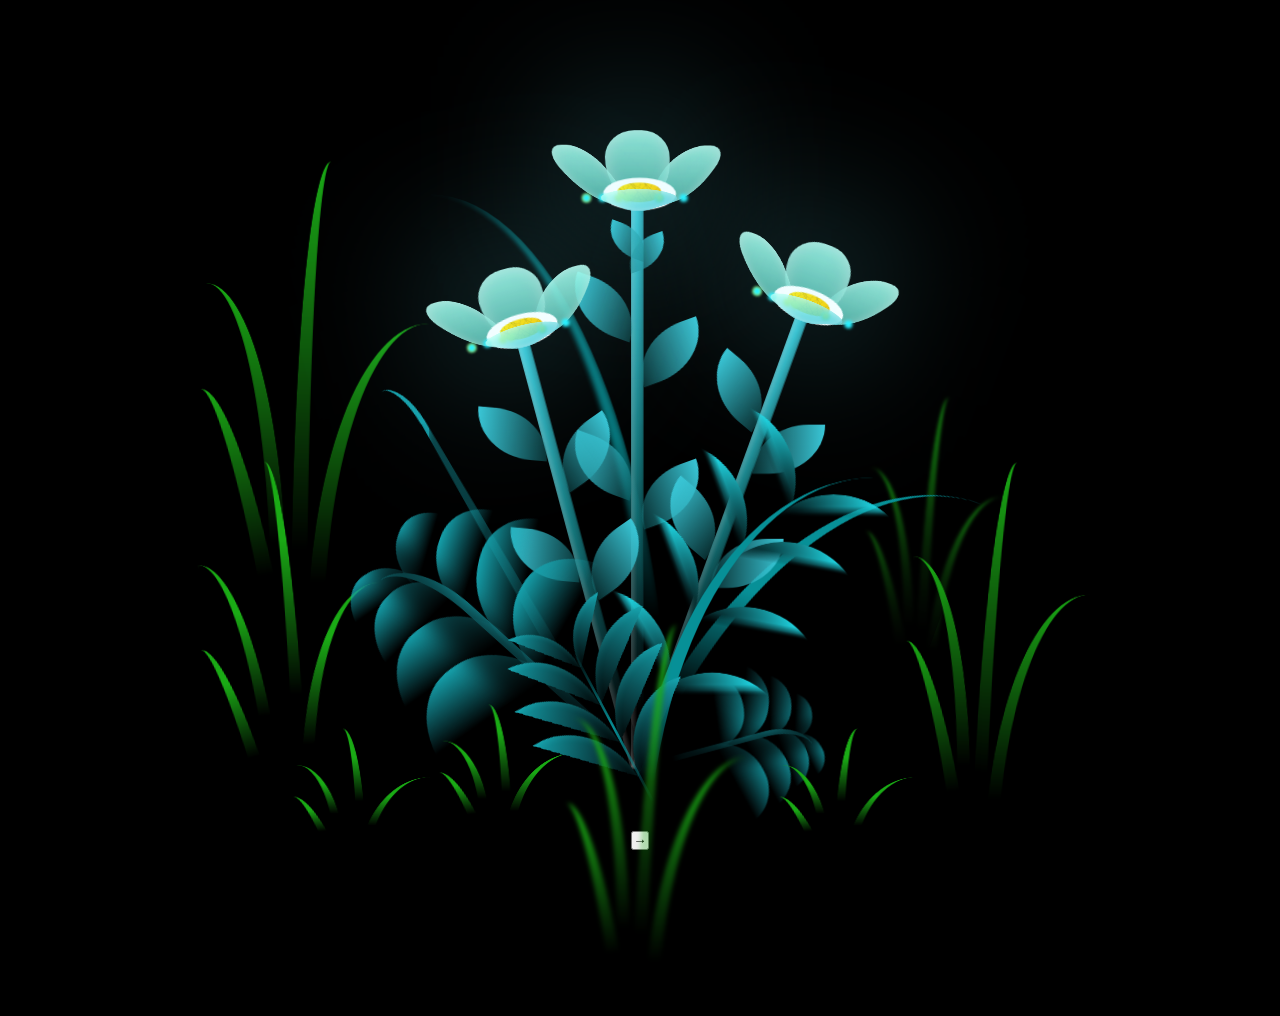
==== commit e17f8c19: "Update index.html" ====
--- a/index.html
+++ b/index.html
@@ -8,7 +8,7 @@
     <script src="main.js" type="text/javascript"></script><title>Flowers</title>
 </head>
     
-<body>
+<body class="not-loaded">
     <div class="night"></div>
     <div class="flowers">
       <div class="flower flower--1">
@@ -307,4 +307,7 @@
       </div>
     </div>
 </body>
+    <button class="next-button" aria-label="Continuar">
+  →
+</button>
 </html>
--- a/style.css
+++ b/style.css
@@ -41,1005 +41,704 @@
   bottom: 10vmin;
   transform-origin: bottom center;
   z-index: 10;
-
   --fl-speed: 0.8s;
-
-  &--1 {
-    animation: moving-flower-1 4s linear infinite;
-    .flower__line {
-      $delay: 0.3s;
-
-      height: 70vmin;
-      animation-delay: $delay;
-
-      &__leaf {
-        &--1 {
-          animation: blooming-leaf-right var(--fl-speed) 1.6s backwards;
-        }
-
-        &--2 {
-          animation: blooming-leaf-right var(--fl-speed) 1.4s backwards;
-        }
-
-        &--3 {
-          animation: blooming-leaf-left var(--fl-speed) 1.2s backwards;
-        }
-
-        &--4 {
-          animation: blooming-leaf-left var(--fl-speed) 1s backwards;
-        }
-
-        &--5 {
-          animation: blooming-leaf-right var(--fl-speed) 1.8s backwards;
-        }
-
-        &--6 {
-          animation: blooming-leaf-left var(--fl-speed) 2s backwards;
-        }
-      }
-    }
-  }
-
-  &--2 {
-    left: 50%;
+}
+.flower--1 {
+  animation: moving-flower-1 4s linear infinite;
+}
+.flower--1 .flower__line {
+  height: 70vmin;
+  animation-delay: 0.3s;
+}
+.flower--1 .flower__line__leaf--1 {
+  animation: blooming-leaf-right var(--fl-speed) 1.6s backwards;
+}
+.flower--1 .flower__line__leaf--2 {
+  animation: blooming-leaf-right var(--fl-speed) 1.4s backwards;
+}
+.flower--1 .flower__line__leaf--3 {
+  animation: blooming-leaf-left var(--fl-speed) 1.2s backwards;
+}
+.flower--1 .flower__line__leaf--4 {
+  animation: blooming-leaf-left var(--fl-speed) 1s backwards;
+}
+.flower--1 .flower__line__leaf--5 {
+  animation: blooming-leaf-right var(--fl-speed) 1.8s backwards;
+}
+.flower--1 .flower__line__leaf--6 {
+  animation: blooming-leaf-left var(--fl-speed) 2s backwards;
+}
+.flower--2 {
+  left: 50%;
+  transform: rotate(20deg);
+  animation: moving-flower-2 4s linear infinite;
+}
+.flower--2 .flower__line {
+  height: 60vmin;
+  animation-delay: 0.6s;
+}
+.flower--2 .flower__line__leaf--1 {
+  animation: blooming-leaf-right var(--fl-speed) 1.9s backwards;
+}
+.flower--2 .flower__line__leaf--2 {
+  animation: blooming-leaf-right var(--fl-speed) 1.7s backwards;
+}
+.flower--2 .flower__line__leaf--3 {
+  animation: blooming-leaf-left var(--fl-speed) 1.5s backwards;
+}
+.flower--2 .flower__line__leaf--4 {
+  animation: blooming-leaf-left var(--fl-speed) 1.3s backwards;
+}
+.flower--3 {
+  left: 50%;
+  transform: rotate(-15deg);
+  animation: moving-flower-3 4s linear infinite;
+}
+.flower--3 .flower__line {
+  animation-delay: 0.9s;
+}
+.flower--3 .flower__line__leaf--1 {
+  animation: blooming-leaf-right var(--fl-speed) 2.5s backwards;
+}
+.flower--3 .flower__line__leaf--2 {
+  animation: blooming-leaf-right var(--fl-speed) 2.3s backwards;
+}
+.flower--3 .flower__line__leaf--3 {
+  animation: blooming-leaf-left var(--fl-speed) 2.1s backwards;
+}
+.flower--3 .flower__line__leaf--4 {
+  animation: blooming-leaf-left var(--fl-speed) 1.9s backwards;
+}
+.flower__leafs {
+  position: relative;
+  animation: blooming-flower 2s backwards;
+}
+.flower__leafs--1 {
+  animation-delay: 1.1s;
+}
+.flower__leafs--2 {
+  animation-delay: 1.4s;
+}
+.flower__leafs--3 {
+  animation-delay: 1.7s;
+}
+.flower__leafs::after {
+  content: "";
+  position: absolute;
+  left: 0;
+  top: 0;
+  transform: translate(-50%, -100%);
+  width: 8vmin;
+  height: 8vmin;
+  background-color: #6bf0ff;
+  filter: blur(10vmin);
+}
+.flower__leaf {
+  position: absolute;
+  bottom: 0;
+  left: 50%;
+  width: 8vmin;
+  height: 11vmin;
+  border-radius: 51% 49% 47% 53%/44% 45% 55% 69%;
+  background-color: #a7ffee;
+  background-image: linear-gradient(to top, #54b8aa, #a7ffee);
+  transform-origin: bottom center;
+  opacity: 0.9;
+  box-shadow: inset 0 0 2vmin rgba(255, 255, 255, 0.5);
+}
+.flower__leaf--1 {
+  transform: translate(-10%, 1%) rotateY(40deg) rotateX(-50deg);
+}
+.flower__leaf--2 {
+  transform: translate(-50%, -4%) rotateX(40deg);
+}
+.flower__leaf--3 {
+  transform: translate(-90%, 0%) rotateY(45deg) rotateX(50deg);
+}
+.flower__leaf--4 {
+  width: 8vmin;
+  height: 8vmin;
+  transform-origin: bottom left;
+  border-radius: 4vmin 10vmin 4vmin 4vmin;
+  transform: translate(0%, 18%) rotateX(70deg) rotate(-43deg);
+  background-image: linear-gradient(to top, #39c6d6, #a7ffee);
+  z-index: 1;
+  opacity: 0.8;
+}
+.flower__white-circle {
+  position: absolute;
+  left: -3.5vmin;
+  top: -3vmin;
+  width: 9vmin;
+  height: 4vmin;
+  border-radius: 50%;
+  background-color: #fff;
+}
+.flower__white-circle::after {
+  content: "";
+  position: absolute;
+  left: 50%;
+  top: 45%;
+  transform: translate(-50%, -50%);
+  width: 60%;
+  height: 60%;
+  border-radius: inherit;
+  background-image: repeating-linear-gradient(300deg, rgba(0, 0, 0, 0.03) 0px, rgba(0, 0, 0, 0.03) 1px, transparent 1px, transparent 12px), repeating-linear-gradient(45deg, rgba(0, 0, 0, 0.03) 0px, rgba(0, 0, 0, 0.03) 1px, transparent 1px, transparent 12px), repeating-linear-gradient(67.5deg, rgba(0, 0, 0, 0.03) 0px, rgba(0, 0, 0, 0.03) 1px, transparent 1px, transparent 12px), repeating-linear-gradient(135deg, rgba(0, 0, 0, 0.03) 0px, rgba(0, 0, 0, 0.03) 1px, transparent 1px, transparent 12px), repeating-linear-gradient(45deg, rgba(0, 0, 0, 0.03) 0px, rgba(0, 0, 0, 0.03) 1px, transparent 1px, transparent 12px), repeating-linear-gradient(112.5deg, rgba(0, 0, 0, 0.03) 0px, rgba(0, 0, 0, 0.03) 1px, transparent 1px, transparent 12px), repeating-linear-gradient(112.5deg, rgba(0, 0, 0, 0.03) 0px, rgba(0, 0, 0, 0.03) 1px, transparent 1px, transparent 12px), repeating-linear-gradient(45deg, rgba(0, 0, 0, 0.03) 0px, rgba(0, 0, 0, 0.03) 1px, transparent 1px, transparent 12px), repeating-linear-gradient(22.5deg, rgba(0, 0, 0, 0.03) 0px, rgba(0, 0, 0, 0.03) 1px, transparent 1px, transparent 12px), repeating-linear-gradient(45deg, rgba(0, 0, 0, 0.03) 0px, rgba(0, 0, 0, 0.03) 1px, transparent 1px, transparent 12px), repeating-linear-gradient(22.5deg, rgba(0, 0, 0, 0.03) 0px, rgba(0, 0, 0, 0.03) 1px, transparent 1px, transparent 12px), repeating-linear-gradient(135deg, rgba(0, 0, 0, 0.03) 0px, rgba(0, 0, 0, 0.03) 1px, transparent 1px, transparent 12px), repeating-linear-gradient(157.5deg, rgba(0, 0, 0, 0.03) 0px, rgba(0, 0, 0, 0.03) 1px, transparent 1px, transparent 12px), repeating-linear-gradient(67.5deg, rgba(0, 0, 0, 0.03) 0px, rgba(0, 0, 0, 0.03) 1px, transparent 1px, transparent 12px), repeating-linear-gradient(67.5deg, rgba(0, 0, 0, 0.03) 0px, rgba(0, 0, 0, 0.03) 1px, transparent 1px, transparent 12px), linear-gradient(90deg, rgb(255, 235, 18), rgb(255, 206, 0));
+}
+.flower__line {
+  height: 55vmin;
+  width: 1.5vmin;
+  background-image: linear-gradient(to left, rgba(0, 0, 0, 0.2), transparent, rgba(255, 255, 255, 0.2)), linear-gradient(to top, transparent 10%, #14757a, #39c6d6);
+  box-shadow: inset 0 0 2px rgba(0, 0, 0, 0.5);
+  animation: grow-flower-tree 4s backwards;
+}
+.flower__line__leaf {
+  --w: 7vmin;
+  --h: calc(var(--w) + 2vmin);
+  position: absolute;
+  top: 20%;
+  left: 90%;
+  width: var(--w);
+  height: var(--h);
+  border-top-right-radius: var(--h);
+  border-bottom-left-radius: var(--h);
+  background-image: linear-gradient(to top, rgba(20, 117, 122, 0.4), #39c6d6);
+}
+.flower__line__leaf--1 {
+  transform: rotate(70deg) rotateY(30deg);
+}
+.flower__line__leaf--2 {
+  top: 45%;
+  transform: rotate(70deg) rotateY(30deg);
+}
+.flower__line__leaf--3, .flower__line__leaf--4, .flower__line__leaf--6 {
+  border-top-right-radius: 0;
+  border-bottom-left-radius: 0;
+  border-top-left-radius: var(--h);
+  border-bottom-right-radius: var(--h);
+  left: -460%;
+  top: 12%;
+  transform: rotate(-70deg) rotateY(30deg);
+}
+.flower__line__leaf--4 {
+  top: 40%;
+}
+.flower__line__leaf--5 {
+  top: 0;
+  transform-origin: left;
+  transform: rotate(70deg) rotateY(30deg) scale(0.6);
+}
+.flower__line__leaf--6 {
+  top: -2%;
+  left: -450%;
+  transform-origin: right;
+  transform: rotate(-70deg) rotateY(30deg) scale(0.6);
+}
+.flower__light {
+  position: absolute;
+  bottom: 0vmin;
+  width: 1vmin;
+  height: 1vmin;
+  background-color: rgb(255, 251, 0);
+  border-radius: 50%;
+  filter: blur(0.2vmin);
+  animation: light-ans 4s linear infinite backwards;
+}
+.flower__light:nth-child(odd) {
+  background-color: #23f0ff;
+}
+.flower__light--1 {
+  left: -2vmin;
+  animation-delay: 1s;
+}
+.flower__light--2 {
+  left: 3vmin;
+  animation-delay: 0.5s;
+}
+.flower__light--3 {
+  left: -6vmin;
+  animation-delay: 0.3s;
+}
+.flower__light--4 {
+  left: 6vmin;
+  animation-delay: 0.9s;
+}
+.flower__light--5 {
+  left: -1vmin;
+  animation-delay: 1.5s;
+}
+.flower__light--6 {
+  left: -4vmin;
+  animation-delay: 3s;
+}
+.flower__light--7 {
+  left: 3vmin;
+  animation-delay: 2s;
+}
+.flower__light--8 {
+  left: -6vmin;
+  animation-delay: 3.5s;
+}
+.flower__grass {
+  --c: #159faa;
+  --line-w: 1.5vmin;
+  position: absolute;
+  bottom: 12vmin;
+  left: -7vmin;
+  display: flex;
+  flex-direction: column;
+  align-items: flex-end;
+  z-index: 20;
+  transform-origin: bottom center;
+  transform: rotate(-48deg) rotateY(40deg);
+}
+.flower__grass--1 {
+  animation: moving-grass 2s linear infinite;
+}
+.flower__grass--2 {
+  left: 2vmin;
+  bottom: 10vmin;
+  transform: scale(0.5) rotate(75deg) rotateX(10deg) rotateY(-200deg);
+  opacity: 0.8;
+  z-index: 0;
+  animation: moving-grass--2 1.5s linear infinite;
+}
+.flower__grass--top {
+  width: 7vmin;
+  height: 10vmin;
+  border-top-right-radius: 100%;
+  border-right: var(--line-w) solid var(--c);
+  transform-origin: bottom center;
+  transform: rotate(-2deg);
+}
+.flower__grass--bottom {
+  margin-top: -2px;
+  width: var(--line-w);
+  height: 25vmin;
+  background-image: linear-gradient(to top, transparent, var(--c));
+}
+.flower__grass__leaf {
+  --size: 10vmin;
+  position: absolute;
+  width: calc(var(--size) * 2.1);
+  height: var(--size);
+  border-top-left-radius: var(--size);
+  border-top-right-radius: var(--size);
+  background-image: linear-gradient(to top, transparent, transparent 30%, var(--c));
+  z-index: 100;
+}
+.flower__grass__leaf--1 {
+  top: -6%;
+  left: 30%;
+  --size: 6vmin;
+  transform: rotate(-20deg);
+  animation: growing-grass-ans--1 2s 2.6s backwards;
+}
+@keyframes growing-grass-ans--1 {
+  0% {
+    transform-origin: bottom left;
+    transform: rotate(-20deg) scale(0);
+  }
+}
+.flower__grass__leaf--2 {
+  top: -5%;
+  left: -110%;
+  --size: 6vmin;
+  transform: rotate(10deg);
+  animation: growing-grass-ans--2 2s 2.4s linear backwards;
+}
+@keyframes growing-grass-ans--2 {
+  0% {
+    transform-origin: bottom right;
+    transform: rotate(10deg) scale(0);
+  }
+}
+.flower__grass__leaf--3 {
+  top: 5%;
+  left: 60%;
+  --size: 8vmin;
+  transform: rotate(-18deg) rotateX(-20deg);
+  animation: growing-grass-ans--3 2s 2.2s linear backwards;
+}
+@keyframes growing-grass-ans--3 {
+  0% {
+    transform-origin: bottom left;
+    transform: rotate(-18deg) rotateX(-20deg) scale(0);
+  }
+}
+.flower__grass__leaf--4 {
+  top: 6%;
+  left: -135%;
+  --size: 8vmin;
+  transform: rotate(2deg);
+  animation: growing-grass-ans--4 2s 2s linear backwards;
+}
+@keyframes growing-grass-ans--4 {
+  0% {
+    transform-origin: bottom right;
+    transform: rotate(2deg) scale(0);
+  }
+}
+.flower__grass__leaf--5 {
+  top: 20%;
+  left: 60%;
+  --size: 10vmin;
+  transform: rotate(-24deg) rotateX(-20deg);
+  animation: growing-grass-ans--5 2s 1.8s linear backwards;
+}
+@keyframes growing-grass-ans--5 {
+  0% {
+    transform-origin: bottom left;
+    transform: rotate(-24deg) rotateX(-20deg) scale(0);
+  }
+}
+.flower__grass__leaf--6 {
+  top: 22%;
+  left: -180%;
+  --size: 10vmin;
+  transform: rotate(10deg);
+  animation: growing-grass-ans--6 2s 1.6s linear backwards;
+}
+@keyframes growing-grass-ans--6 {
+  0% {
+    transform-origin: bottom right;
+    transform: rotate(10deg) scale(0);
+  }
+}
+.flower__grass__leaf--7 {
+  top: 39%;
+  left: 70%;
+  --size: 10vmin;
+  transform: rotate(-10deg);
+  animation: growing-grass-ans--7 2s 1.4s linear backwards;
+}
+@keyframes growing-grass-ans--7 {
+  0% {
+    transform-origin: bottom left;
+    transform: rotate(-10deg) scale(0);
+  }
+}
+.flower__grass__leaf--8 {
+  top: 40%;
+  left: -215%;
+  --size: 11vmin;
+  transform: rotate(10deg);
+  animation: growing-grass-ans--8 2s 1.2s linear backwards;
+}
+@keyframes growing-grass-ans--8 {
+  0% {
+    transform-origin: bottom right;
+    transform: rotate(10deg) scale(0);
+  }
+}
+.flower__grass__overlay {
+  position: absolute;
+  top: -10%;
+  right: 0%;
+  width: 100%;
+  height: 100%;
+  background-color: rgba(0, 0, 0, 0.6);
+  filter: blur(1.5vmin);
+  z-index: 100;
+}
+.flower__g-long {
+  --w: 2vmin;
+  --h: 6vmin;
+  --c: #159faa;
+  position: absolute;
+  bottom: 10vmin;
+  left: -3vmin;
+  transform-origin: bottom center;
+  transform: rotate(-30deg) rotateY(-20deg);
+  display: flex;
+  flex-direction: column;
+  align-items: flex-end;
+  animation: flower-g-long-ans 3s linear infinite;
+}
+@keyframes flower-g-long-ans {
+  0%, 100% {
+    transform: rotate(-30deg) rotateY(-20deg);
+  }
+  50% {
+    transform: rotate(-32deg) rotateY(-20deg);
+  }
+}
+.flower__g-long__top {
+  top: calc(var(--h) * -1);
+  width: calc(var(--w) + 1vmin);
+  height: var(--h);
+  border-top-right-radius: 100%;
+  border-right: 0.7vmin solid var(--c);
+  transform: translate(-0.7vmin, 1vmin);
+}
+.flower__g-long__bottom {
+  width: var(--w);
+  height: 50vmin;
+  transform-origin: bottom center;
+  background-image: linear-gradient(to top, transparent 30%, var(--c));
+  box-shadow: inset 0 0 2px rgba(0, 0, 0, 0.5);
+  clip-path: polygon(35% 0, 65% 1%, 100% 100%, 0% 100%);
+}
+.flower__g-right {
+  position: absolute;
+  bottom: 6vmin;
+  left: -2vmin;
+  transform-origin: bottom left;
+  transform: rotate(20deg);
+}
+.flower__g-right .leaf {
+  width: 30vmin;
+  height: 50vmin;
+  border-top-left-radius: 100%;
+  border-left: 2vmin solid #079097;
+  background-image: linear-gradient(to bottom, transparent, var(--dark-color) 60%);
+  -webkit-mask-image: linear-gradient(to top, transparent 30%, #079097 60%);
+}
+.flower__g-right--1 {
+  animation: flower-g-right-ans 2.5s linear infinite;
+}
+.flower__g-right--2 {
+  left: 5vmin;
+  transform: rotateY(-180deg);
+  animation: flower-g-right-ans--2 3s linear infinite;
+}
+.flower__g-right--2 .leaf {
+  height: 75vmin;
+  filter: blur(0.3vmin);
+  opacity: 0.8;
+}
+@keyframes flower-g-right-ans {
+  0%, 100% {
     transform: rotate(20deg);
-    animation: moving-flower-2 4s linear infinite;
-    .flower__line {
-      height: 60vmin;
-      animation-delay: 0.6s;
-
-      &__leaf {
-        &--1 {
-          animation: blooming-leaf-right var(--fl-speed) 1.9s backwards;
-        }
-
-        &--2 {
-          animation: blooming-leaf-right var(--fl-speed) 1.7s backwards;
-        }
-
-        &--3 {
-          animation: blooming-leaf-left var(--fl-speed) 1.5s backwards;
-        }
-
-        &--4 {
-          animation: blooming-leaf-left var(--fl-speed) 1.3s backwards;
-        }
-      }
-    }
-  }
-
-  &--3 {
-    left: 50%;
-    transform: rotate(-15deg);
-    animation: moving-flower-3 4s linear infinite;
-    .flower__line {
-      animation-delay: 0.9s;
-      &__leaf {
-        &--1 {
-          animation: blooming-leaf-right var(--fl-speed) 2.5s backwards;
-        }
-
-        &--2 {
-          animation: blooming-leaf-right var(--fl-speed) 2.3s backwards;
-        }
-
-        &--3 {
-          animation: blooming-leaf-left var(--fl-speed) 2.1s backwards;
-        }
-
-        &--4 {
-          animation: blooming-leaf-left var(--fl-speed) 1.9s backwards;
-        }
-      }
-    }
-  }
-
-  &__leafs {
-    position: relative;
-    animation: blooming-flower 2s backwards;
-
-    $delay: 0.8;
-    $inc: 0.3;
-
-    @for $i from 1 through 3 {
-      &--#{$i} {
-        $delay: $delay + $inc;
-        animation-delay: #{$delay}s;
-      }
-    }
-
-    &::after {
-      content: "";
-      position: absolute;
-      left: 0;
-      top: 0;
-      transform: translate(-50%, -100%);
-      width: 8vmin;
-      height: 8vmin;
-      background-color: #6bf0ff;
-      filter: blur(10vmin);
-    }
-  }
-
-  &__leaf {
-    position: absolute;
-    bottom: 0;
-    left: 50%;
-    width: 8vmin;
-    height: 11vmin;
-    border-radius: 51% 49% 47% 53% / 44% 45% 55% 69%;
-    background-color: #a7ffee;
-    background-image: linear-gradient(to top, #54b8aa, #a7ffee);
-    transform-origin: bottom center;
-    opacity: 0.9;
-    box-shadow: inset 0 0 2vmin rgba(255, 255, 255, 0.5);
-
-    &--1 {
-      transform: translate(-10%, 1%) rotateY(40deg) rotateX(-50deg);
-    }
-
-    &--2 {
-      transform: translate(-50%, -4%) rotateX(40deg);
-    }
-
-    &--3 {
-      transform: translate(-90%, 0%) rotateY(45deg) rotateX(50deg);
-    }
-
-    &--4 {
-      width: 8vmin;
-      height: 8vmin;
-      transform-origin: bottom left;
-      border-radius: 4vmin 10vmin 4vmin 4vmin;
-      transform: translate(-0%, 18%) rotateX(70deg) rotate(-43deg);
-      background-image: linear-gradient(to top, #39c6d6, #a7ffee);
-      z-index: 1;
-      opacity: 0.8;
-    }
-  }
-
-  &__white-circle {
-    position: absolute;
-    left: -3.5vmin;
-    top: -3vmin;
-    width: 9vmin;
-    height: 4vmin;
-    border-radius: 50%;
-    background-color: #fff;
-
-    &::after {
-      content: "";
-      position: absolute;
-      left: 50%;
-      top: 45%;
-      transform: translate(-50%, -50%);
-      width: 60%;
-      height: 60%;
-      border-radius: inherit;
-      background-image: repeating-linear-gradient(
-          300deg,
-          rgba(0, 0, 0, 0.03) 0px,
-          rgba(0, 0, 0, 0.03) 1px,
-          transparent 1px,
-          transparent 12px
-        ),
-        repeating-linear-gradient(
-          45deg,
-          rgba(0, 0, 0, 0.03) 0px,
-          rgba(0, 0, 0, 0.03) 1px,
-          transparent 1px,
-          transparent 12px
-        ),
-        repeating-linear-gradient(
-          67.5deg,
-          rgba(0, 0, 0, 0.03) 0px,
-          rgba(0, 0, 0, 0.03) 1px,
-          transparent 1px,
-          transparent 12px
-        ),
-        repeating-linear-gradient(
-          135deg,
-          rgba(0, 0, 0, 0.03) 0px,
-          rgba(0, 0, 0, 0.03) 1px,
-          transparent 1px,
-          transparent 12px
-        ),
-        repeating-linear-gradient(
-          45deg,
-          rgba(0, 0, 0, 0.03) 0px,
-          rgba(0, 0, 0, 0.03) 1px,
-          transparent 1px,
-          transparent 12px
-        ),
-        repeating-linear-gradient(
-          112.5deg,
-          rgba(0, 0, 0, 0.03) 0px,
-          rgba(0, 0, 0, 0.03) 1px,
-          transparent 1px,
-          transparent 12px
-        ),
-        repeating-linear-gradient(
-          112.5deg,
-          rgba(0, 0, 0, 0.03) 0px,
-          rgba(0, 0, 0, 0.03) 1px,
-          transparent 1px,
-          transparent 12px
-        ),
-        repeating-linear-gradient(
-          45deg,
-          rgba(0, 0, 0, 0.03) 0px,
-          rgba(0, 0, 0, 0.03) 1px,
-          transparent 1px,
-          transparent 12px
-        ),
-        repeating-linear-gradient(
-          22.5deg,
-          rgba(0, 0, 0, 0.03) 0px,
-          rgba(0, 0, 0, 0.03) 1px,
-          transparent 1px,
-          transparent 12px
-        ),
-        repeating-linear-gradient(
-          45deg,
-          rgba(0, 0, 0, 0.03) 0px,
-          rgba(0, 0, 0, 0.03) 1px,
-          transparent 1px,
-          transparent 12px
-        ),
-        repeating-linear-gradient(
-          22.5deg,
-          rgba(0, 0, 0, 0.03) 0px,
-          rgba(0, 0, 0, 0.03) 1px,
-          transparent 1px,
-          transparent 12px
-        ),
-        repeating-linear-gradient(
-          135deg,
-          rgba(0, 0, 0, 0.03) 0px,
-          rgba(0, 0, 0, 0.03) 1px,
-          transparent 1px,
-          transparent 12px
-        ),
-        repeating-linear-gradient(
-          157.5deg,
-          rgba(0, 0, 0, 0.03) 0px,
-          rgba(0, 0, 0, 0.03) 1px,
-          transparent 1px,
-          transparent 12px
-        ),
-        repeating-linear-gradient(
-          67.5deg,
-          rgba(0, 0, 0, 0.03) 0px,
-          rgba(0, 0, 0, 0.03) 1px,
-          transparent 1px,
-          transparent 12px
-        ),
-        repeating-linear-gradient(
-          67.5deg,
-          rgba(0, 0, 0, 0.03) 0px,
-          rgba(0, 0, 0, 0.03) 1px,
-          transparent 1px,
-          transparent 12px
-        ),
-        linear-gradient(90deg, rgb(255, 235, 18), rgb(255, 206, 0));
-    }
-  }
-
-  &__line {
-    height: 55vmin;
-    width: 1.5vmin;
-    background-image: linear-gradient(
-        to left,
-        rgb(0, 0, 0, 0.2),
-        transparent,
-        rgba(255, 255, 255, 0.2)
-      ),
-      linear-gradient(to top, transparent 10%, #14757a, #39c6d6);
-    box-shadow: inset 0 0 2px rgba(0, 0, 0, 0.5);
-    animation: grow-flower-tree 4s backwards;
-
-    &__leaf {
-      --w: 7vmin;
-      --h: calc(var(--w) + 2vmin);
-      position: absolute;
-      top: 20%;
-      left: 90%;
-      width: var(--w);
-      height: var(--h);
-      border-top-right-radius: var(--h);
-      border-bottom-left-radius: var(--h);
-      background-image: linear-gradient(
-        to top,
-        rgba(20, 117, 122, 0.4),
-        #39c6d6
-      );
-
-      &--1 {
-        transform: rotate(70deg) rotateY(30deg);
-      }
-
-      &--2 {
-        top: 45%;
-        transform: rotate(70deg) rotateY(30deg);
-      }
-
-      &--3,
-      &--4,
-      &--6 {
-        border-top-right-radius: 0;
-        border-bottom-left-radius: 0;
-        border-top-left-radius: var(--h);
-        border-bottom-right-radius: var(--h);
-        left: -460%;
-        top: 12%;
-        transform: rotate(-70deg) rotateY(30deg);
-      }
-
-      &--4 {
-        top: 40%;
-      }
-
-      &--5 {
-        top: 0;
-        transform-origin: left;
-        transform: rotate(70deg) rotateY(30deg) scale(0.6);
-      }
-
-      &--6 {
-        top: -2%;
-        left: -450%;
-        transform-origin: right;
-        transform: rotate(-70deg) rotateY(30deg) scale(0.6);
-      }
-    }
-  }
-
-  &__light {
-    position: absolute;
-    bottom: 0vmin;
-    width: 1vmin;
-    height: 1vmin;
-    background-color: rgb(255, 251, 0);
-    border-radius: 50%;
-    filter: blur(0.2vmin);
-    animation: light-ans 4s linear infinite backwards;
-
-    &:nth-child(odd) {
-      background-color: #23f0ff;
-    }
-
-    &--1 {
-      left: -2vmin;
-      animation-delay: 1s;
-    }
-
-    &--2 {
-      left: 3vmin;
-      animation-delay: 0.5s;
-    }
-
-    &--3 {
-      left: -6vmin;
-      animation-delay: 0.3s;
-    }
-
-    &--4 {
-      left: 6vmin;
-      animation-delay: 0.9s;
-    }
-
-    &--5 {
-      left: -1vmin;
-      animation-delay: 1.5s;
-    }
-
-    &--6 {
-      left: -4vmin;
-      animation-delay: 3s;
-    }
-
-    &--7 {
-      left: 3vmin;
-      animation-delay: 2s;
-    }
-
-    &--8 {
-      left: -6vmin;
-      animation-delay: 3.5s;
-    }
-  }
-
-  &__grass {
-    --c: #159faa;
-    --line-w: 1.5vmin;
-
-    position: absolute;
-    bottom: 12vmin;
-    left: -7vmin;
-    display: flex;
-    flex-direction: column;
-    align-items: flex-end;
-    z-index: 20;
-    transform-origin: bottom center;
-    transform: rotate(-48deg) rotateY(40deg);
-
-    &--1 {
-      animation: moving-grass 2s linear infinite;
-    }
-
-    &--2 {
-      left: 2vmin;
-      bottom: 10vmin;
-      transform: scale(0.5) rotate(75deg) rotateX(10deg) rotateY(-200deg);
-      opacity: 0.8;
-      z-index: 0;
-      animation: moving-grass--2 1.5s linear infinite;
-    }
-
-    &--top {
-      width: 7vmin;
-      height: 10vmin;
-      border-top-right-radius: 100%;
-      border-right: var(--line-w) solid var(--c);
-      transform-origin: bottom center;
-      transform: rotate(-2deg);
-    }
-
-    &--bottom {
-      margin-top: -2px;
-      width: var(--line-w);
-      height: 25vmin;
-      background-image: linear-gradient(to top, transparent, var(--c));
-    }
-
-    &__leaf {
-      --size: 10vmin;
-      position: absolute;
-      width: calc(var(--size) * 2.1);
-      height: var(--size);
-      border-top-left-radius: var(--size);
-      border-top-right-radius: var(--size);
-      background-image: linear-gradient(
-        to top,
-        transparent,
-        transparent 30%,
-        var(--c)
-      );
-      z-index: 100;
-
-      $speed-leaf: 2s;
-
-      &--1 {
-        top: -6%;
-        left: 30%;
-        --size: 6vmin;
-        transform: rotate(-20deg);
-        animation: growing-grass-ans--1 $speed-leaf 2.6s backwards;
-        @keyframes growing-grass-ans--1 {
-          0% {
-            transform-origin: bottom left;
-            transform: rotate(-20deg) scale(0);
-          }
-        }
-      }
-
-      &--2 {
-        top: -5%;
-        left: -110%;
-        --size: 6vmin;
-        transform: rotate(10deg);
-        animation: growing-grass-ans--2 $speed-leaf 2.4s linear backwards;
-        @keyframes growing-grass-ans--2 {
-          0% {
-            transform-origin: bottom right;
-            transform: rotate(10deg) scale(0);
-          }
-        }
-      }
-
-      &--3 {
-        top: 5%;
-        left: 60%;
-        --size: 8vmin;
-        transform: rotate(-18deg) rotateX(-20deg);
-        animation: growing-grass-ans--3 $speed-leaf 2.2s linear backwards;
-        @keyframes growing-grass-ans--3 {
-          0% {
-            transform-origin: bottom left;
-            transform: rotate(-18deg) rotateX(-20deg) scale(0);
-          }
-        }
-      }
-
-      &--4 {
-        top: 6%;
-        left: -135%;
-        --size: 8vmin;
-        transform: rotate(2deg);
-        animation: growing-grass-ans--4 $speed-leaf 2s linear backwards;
-        @keyframes growing-grass-ans--4 {
-          0% {
-            transform-origin: bottom right;
-            transform: rotate(2deg) scale(0);
-          }
-        }
-      }
-
-      &--5 {
-        top: 20%;
-        left: 60%;
-        --size: 10vmin;
-        transform: rotate(-24deg) rotateX(-20deg);
-        animation: growing-grass-ans--5 $speed-leaf 1.8s linear backwards;
-        @keyframes growing-grass-ans--5 {
-          0% {
-            transform-origin: bottom left;
-            transform: rotate(-24deg) rotateX(-20deg) scale(0);
-          }
-        }
-      }
-
-      &--6 {
-        top: 22%;
-        left: -180%;
-        --size: 10vmin;
-        transform: rotate(10deg);
-        animation: growing-grass-ans--6 $speed-leaf 1.6s linear backwards;
-        @keyframes growing-grass-ans--6 {
-          0% {
-            transform-origin: bottom right;
-            transform: rotate(10deg) scale(0);
-          }
-        }
-      }
-
-      &--7 {
-        top: 39%;
-        left: 70%;
-        --size: 10vmin;
-        transform: rotate(-10deg);
-        animation: growing-grass-ans--7 $speed-leaf 1.4s linear backwards;
-        @keyframes growing-grass-ans--7 {
-          0% {
-            transform-origin: bottom left;
-            transform: rotate(-10deg) scale(0);
-          }
-        }
-      }
-
-      &--8 {
-        top: 40%;
-        left: -215%;
-        --size: 11vmin;
-        transform: rotate(10deg);
-        animation: growing-grass-ans--8 $speed-leaf 1.2s linear backwards;
-        @keyframes growing-grass-ans--8 {
-          0% {
-            transform-origin: bottom right;
-            transform: rotate(10deg) scale(0);
-          }
-        }
-      }
-    }
-
-    &__overlay {
-      position: absolute;
-      top: -10%;
-      right: 0%;
-      width: 100%;
-      height: 100%;
-      background-color: rgba(0, 0, 0, 0.6);
-      filter: blur(1.5vmin);
-      z-index: 100;
-    }
-  }
-
-  &__g-long {
-    --w: 2vmin;
-    --h: 6vmin;
-    --c: #159faa;
-    position: absolute;
-    bottom: 10vmin;
-    left: -3vmin;
-    transform-origin: bottom center;
-    transform: rotate(-30deg) rotateY(-20deg);
-    display: flex;
-    flex-direction: column;
-    align-items: flex-end;
-    animation: flower-g-long-ans 3s linear infinite;
-
-    @keyframes flower-g-long-ans {
-      0%,
-      100% {
-        transform: rotate(-30deg) rotateY(-20deg);
-      }
-
-      50% {
-        transform: rotate(-32deg) rotateY(-20deg);
-      }
-    }
-
-    &__top {
-      top: calc(var(--h) * -1);
-      width: calc(var(--w) + 1vmin);
-      height: var(--h);
-      border-top-right-radius: 100%;
-      border-right: 0.7vmin solid var(--c);
-      transform: translate(-0.7vmin, 1vmin);
-    }
-
-    &__bottom {
-      width: var(--w);
-      height: 50vmin;
-      transform-origin: bottom center;
-      background-image: linear-gradient(to top, transparent 30%, var(--c));
-      box-shadow: inset 0 0 2px rgba(0, 0, 0, 0.5);
-      clip-path: polygon(35% 0, 65% 1%, 100% 100%, 0% 100%);
-    }
-  }
-
-  &__g-right {
-    position: absolute;
-    bottom: 6vmin;
-    left: -2vmin;
-    transform-origin: bottom left;
-    transform: rotate(20deg);
-
-    .leaf {
-      width: 30vmin;
-      height: 50vmin;
-      border-top-left-radius: 100%;
-      border-left: 2vmin solid #079097;
-      background-image: linear-gradient(
-        to bottom,
-        transparent,
-        var(--dark-color) 60%
-      );
-      -webkit-mask-image: linear-gradient(to top, transparent 30%, #079097 60%);
-    }
-
-    &--1 {
-      animation: flower-g-right-ans 2.5s linear infinite;
-    }
-
-    &--2 {
-      left: 5vmin;
-      transform: rotateY(-180deg);
-      animation: flower-g-right-ans--2 3s linear infinite;
-
-      .leaf {
-        height: 75vmin;
-        filter: blur(0.3vmin);
-        opacity: 0.8;
-      }
-    }
-
-    @keyframes flower-g-right-ans {
-      0%,
-      100% {
-        transform: rotate(20deg);
-      }
-
-      50% {
-        transform: rotate(24deg) rotateX(-20deg);
-      }
-    }
-
-    @keyframes flower-g-right-ans--2 {
-      0%,
-      100% {
-        transform: rotateY(-180deg) rotate(0deg) rotateX(-20deg);
-      }
-
-      50% {
-        transform: rotateY(-180deg) rotate(6deg) rotateX(-20deg);
-      }
-    }
-  }
-
-  &__g-front {
-    position: absolute;
-    bottom: 6vmin;
-    left: 2.5vmin;
-    z-index: 100;
-    transform-origin: bottom center;
+  }
+  50% {
+    transform: rotate(24deg) rotateX(-20deg);
+  }
+}
+@keyframes flower-g-right-ans--2 {
+  0%, 100% {
+    transform: rotateY(-180deg) rotate(0deg) rotateX(-20deg);
+  }
+  50% {
+    transform: rotateY(-180deg) rotate(6deg) rotateX(-20deg);
+  }
+}
+.flower__g-front {
+  position: absolute;
+  bottom: 6vmin;
+  left: 2.5vmin;
+  z-index: 100;
+  transform-origin: bottom center;
+  transform: rotate(-28deg) rotateY(30deg) scale(1.04);
+  animation: flower__g-front-ans 2s linear infinite;
+}
+@keyframes flower__g-front-ans {
+  0%, 100% {
     transform: rotate(-28deg) rotateY(30deg) scale(1.04);
-    animation: flower__g-front-ans 2s linear infinite;
-
-    @keyframes flower__g-front-ans {
-      0%,
-      100% {
-        transform: rotate(-28deg) rotateY(30deg) scale(1.04);
-      }
-      50% {
-        transform: rotate(-35deg) rotateY(40deg) scale(1.04);
-      }
-    }
-
-    &__line {
-      width: 0.3vmin;
-      height: 20vmin;
-      background-image: linear-gradient(
-        to top,
-        transparent,
-        #079097,
-        transparent 100%
-      );
-      position: relative;
-    }
-
-    &__leaf-wrapper {
-      position: absolute;
-      top: 0;
-      left: 0;
-      transform-origin: bottom left;
-      transform: rotate(10deg);
-
-      &:nth-child(even) {
-        left: 0vmin;
-        transform: rotateY(-180deg) rotate(5deg);
-        animation: flower__g-front__leaf-left-ans 1s ease-in backwards;
-      }
-
-      &:nth-child(odd) {
-        animation: flower__g-front__leaf-ans 1s ease-in backwards;
-      }
-
-      &--1 {
-        top: -8vmin;
-        transform: scale(0.7);
-        animation: flower__g-front__leaf-ans 1s 5.5s ease-in backwards !important;
-      }
-
-      &--2 {
-        top: -8vmin;
-        transform: rotateY(-180deg) scale(0.7) !important;
-        animation: flower__g-front__leaf-left-ans-2 1s 4.6s ease-in backwards !important;
-      }
-
-      &--3 {
-        top: -3vmin;
-        animation: flower__g-front__leaf-ans 1s 4.6s ease-in backwards;
-      }
-
-      &--4 {
-        top: -3vmin;
-        transform: rotateY(-180deg) scale(0.9) !important;
-        animation: flower__g-front__leaf-left-ans-2 1s 4.6s ease-in backwards !important;
-      }
-
-      @keyframes flower__g-front__leaf-left-ans-2 {
-        0% {
-          transform: rotateY(-180deg) scale(0);
-        }
-      }
-
-      &--5,
-      &--6 {
-        top: 2vmin;
-      }
-
-      &--7,
-      &--8 {
-        top: 6.5vmin;
-      }
-
-      &--2 {
-        animation-delay: 5.2s !important;
-      }
-
-      &--3 {
-        animation-delay: 4.9s !important;
-      }
-
-      &--5 {
-        animation-delay: 4.3s !important;
-      }
-
-      &--6 {
-        animation-delay: 4.1s !important;
-      }
-
-      &--7 {
-        animation-delay: 3.8s !important;
-      }
-
-      &--8 {
-        animation-delay: 3.5s !important;
-      }
-
-      @keyframes flower__g-front__leaf-ans {
-        0% {
-          transform: rotate(10deg) scale(0);
-        }
-      }
-
-      @keyframes flower__g-front__leaf-left-ans {
-        0% {
-          transform: rotateY(-180deg) rotate(5deg) scale(0);
-        }
-      }
-    }
-
-    &__leaf {
-      width: 10vmin;
-      height: 10vmin;
-      border-radius: 100% 0% 0% 100% / 100% 100% 0% 0%;
-      box-shadow: inset 0 2px 1vmin hsla(184, 97%, 58%, 0.2);
-      background-image: linear-gradient(
-          to bottom left,
-          transparent,
-          var(--dark-color)
-        ),
-        linear-gradient(
-          to bottom right,
-          #159faa 50%,
-          transparent 50%,
-          transparent
-        );
-
-      -webkit-mask-image: linear-gradient(
-        to bottom right,
-        #159faa 50%,
-        transparent 50%,
-        transparent
-      );
-      mask-image: linear-gradient(
-        to bottom right,
-        #159faa 50%,
-        transparent 50%,
-        transparent
-      );
-    }
-  }
-
-  &__g-fr {
-    position: absolute;
-    bottom: -4vmin;
-    left: vmin;
-    transform-origin: bottom left;
-    z-index: 10;
-
-    animation: flower__g-fr-ans 2s linear infinite;
-
-    @keyframes flower__g-fr-ans {
-      0%,
-      100% {
-        transform: rotate(2deg);
-      }
-      50% {
-        transform: rotate(4deg);
-      }
-    }
-
-    .leaf {
-      width: 30vmin;
-      height: 50vmin;
-      border-top-left-radius: 100%;
-      border-left: 2vmin solid #079097;
-      -webkit-mask-image: linear-gradient(to top, transparent 25%, #079097 50%);
-      position: relative;
-      z-index: 1;
-    }
-
-    &__leaf {
-      position: absolute;
-      top: 0;
-      left: 0;
-      width: 10vmin;
-      height: 10vmin;
-      border-radius: 100% 0% 0% 100% / 100% 100% 0% 0%;
-      box-shadow: inset 0 2px 1vmin hsla(184, 97%, 58%, 0.2);
-      background-image: linear-gradient(
-          to bottom left,
-          transparent,
-          var(--dark-color) 98%
-        ),
-        linear-gradient(
-          to bottom right,
-          #23f0ff 45%,
-          transparent 50%,
-          transparent
-        );
-
-      -webkit-mask-image: linear-gradient(
-        135deg,
-        #159faa 40%,
-        transparent 50%,
-        transparent
-      );
-
-      &--1 {
-        left: 20vmin;
-        transform: rotate(45deg);
-
-        animation: flower__g-fr-leaft-ans-1 0.5s 5.2s linear backwards;
-
-        @keyframes flower__g-fr-leaft-ans-1 {
-          0% {
-            transform-origin: left;
-            transform: rotate(45deg) scale(0);
-          }
-        }
-      }
-
-      &--2 {
-        left: 12vmin;
-        top: -7vmin;
-        transform: rotate(25deg) rotateY(-180deg);
-        animation: flower__g-fr-leaft-ans-6 0.5s 5s linear backwards;
-      }
-
-      &--3 {
-        left: 15vmin;
-        top: 6vmin;
-        transform: rotate(55deg);
-        animation: flower__g-fr-leaft-ans-5 0.5s 4.8s linear backwards;
-      }
-
-      &--4 {
-        left: 6vmin;
-        top: -2vmin;
-        transform: rotate(25deg) rotateY(-180deg);
-        animation: flower__g-fr-leaft-ans-6 0.5s 4.6s linear backwards;
-      }
-
-      &--5 {
-        left: 10vmin;
-        top: 14vmin;
-        transform: rotate(55deg);
-        animation: flower__g-fr-leaft-ans-5 0.5s 4.4s linear backwards;
-
-        @keyframes flower__g-fr-leaft-ans-5 {
-          0% {
-            transform-origin: left;
-            transform: rotate(55deg) scale(0);
-          }
-        }
-      }
-
-      &--6 {
-        left: 0vmin;
-        top: 6vmin;
-        transform: rotate(25deg) rotateY(-180deg);
-        animation: flower__g-fr-leaft-ans-6 0.5s 4.2s linear backwards;
-
-        @keyframes flower__g-fr-leaft-ans-6 {
-          0% {
-            transform-origin: right;
-            transform: rotate(25deg) rotateY(-180deg) scale(0);
-          }
-        }
-      }
-
-      &--7 {
-        left: 5vmin;
-        top: 22vmin;
-        transform: rotate(45deg);
-        animation: flower__g-fr-leaft-ans-7 0.5s 4s linear backwards;
-
-        @keyframes flower__g-fr-leaft-ans-7 {
-          0% {
-            transform-origin: left;
-            transform: rotate(45deg) scale(0);
-          }
-        }
-      }
-
-      &--8 {
-        left: -4vmin;
-        top: 15vmin;
-        transform: rotate(15deg) rotateY(-180deg);
-        animation: flower__g-fr-leaft-ans-8 0.5s 3.8s linear backwards;
-
-        @keyframes flower__g-fr-leaft-ans-8 {
-          0% {
-            transform-origin: right;
-            transform: rotate(15deg) rotateY(-180deg) scale(0);
-          }
-        }
-      }
-    }
+  }
+  50% {
+    transform: rotate(-35deg) rotateY(40deg) scale(1.04);
+  }
+}
+.flower__g-front__line {
+  width: 0.3vmin;
+  height: 20vmin;
+  background-image: linear-gradient(to top, transparent, #079097, transparent 100%);
+  position: relative;
+}
+.flower__g-front__leaf-wrapper {
+  position: absolute;
+  top: 0;
+  left: 0;
+  transform-origin: bottom left;
+  transform: rotate(10deg);
+}
+.flower__g-front__leaf-wrapper:nth-child(even) {
+  left: 0vmin;
+  transform: rotateY(-180deg) rotate(5deg);
+  animation: flower__g-front__leaf-left-ans 1s ease-in backwards;
+}
+.flower__g-front__leaf-wrapper:nth-child(odd) {
+  animation: flower__g-front__leaf-ans 1s ease-in backwards;
+}
+.flower__g-front__leaf-wrapper--1 {
+  top: -8vmin;
+  transform: scale(0.7);
+  animation: flower__g-front__leaf-ans 1s 5.5s ease-in backwards !important;
+}
+.flower__g-front__leaf-wrapper--2 {
+  top: -8vmin;
+  transform: rotateY(-180deg) scale(0.7) !important;
+  animation: flower__g-front__leaf-left-ans-2 1s 4.6s ease-in backwards !important;
+}
+.flower__g-front__leaf-wrapper--3 {
+  top: -3vmin;
+  animation: flower__g-front__leaf-ans 1s 4.6s ease-in backwards;
+}
+.flower__g-front__leaf-wrapper--4 {
+  top: -3vmin;
+  transform: rotateY(-180deg) scale(0.9) !important;
+  animation: flower__g-front__leaf-left-ans-2 1s 4.6s ease-in backwards !important;
+}
+@keyframes flower__g-front__leaf-left-ans-2 {
+  0% {
+    transform: rotateY(-180deg) scale(0);
+  }
+}
+.flower__g-front__leaf-wrapper--5, .flower__g-front__leaf-wrapper--6 {
+  top: 2vmin;
+}
+.flower__g-front__leaf-wrapper--7, .flower__g-front__leaf-wrapper--8 {
+  top: 6.5vmin;
+}
+.flower__g-front__leaf-wrapper--2 {
+  animation-delay: 5.2s !important;
+}
+.flower__g-front__leaf-wrapper--3 {
+  animation-delay: 4.9s !important;
+}
+.flower__g-front__leaf-wrapper--5 {
+  animation-delay: 4.3s !important;
+}
+.flower__g-front__leaf-wrapper--6 {
+  animation-delay: 4.1s !important;
+}
+.flower__g-front__leaf-wrapper--7 {
+  animation-delay: 3.8s !important;
+}
+.flower__g-front__leaf-wrapper--8 {
+  animation-delay: 3.5s !important;
+}
+@keyframes flower__g-front__leaf-ans {
+  0% {
+    transform: rotate(10deg) scale(0);
+  }
+}
+@keyframes flower__g-front__leaf-left-ans {
+  0% {
+    transform: rotateY(-180deg) rotate(5deg) scale(0);
+  }
+}
+.flower__g-front__leaf {
+  width: 10vmin;
+  height: 10vmin;
+  border-radius: 100% 0% 0% 100%/100% 100% 0% 0%;
+  box-shadow: inset 0 2px 1vmin hsla(184, 97%, 58%, 0.2);
+  background-image: linear-gradient(to bottom left, transparent, var(--dark-color)), linear-gradient(to bottom right, #159faa 50%, transparent 50%, transparent);
+  -webkit-mask-image: linear-gradient(to bottom right, #159faa 50%, transparent 50%, transparent);
+  mask-image: linear-gradient(to bottom right, #159faa 50%, transparent 50%, transparent);
+}
+.flower__g-fr {
+  position: absolute;
+  bottom: -4vmin;
+  left: vmin;
+  transform-origin: bottom left;
+  z-index: 10;
+  animation: flower__g-fr-ans 2s linear infinite;
+}
+@keyframes flower__g-fr-ans {
+  0%, 100% {
+    transform: rotate(2deg);
+  }
+  50% {
+    transform: rotate(4deg);
+  }
+}
+.flower__g-fr .leaf {
+  width: 30vmin;
+  height: 50vmin;
+  border-top-left-radius: 100%;
+  border-left: 2vmin solid #079097;
+  -webkit-mask-image: linear-gradient(to top, transparent 25%, #079097 50%);
+  position: relative;
+  z-index: 1;
+}
+.flower__g-fr__leaf {
+  position: absolute;
+  top: 0;
+  left: 0;
+  width: 10vmin;
+  height: 10vmin;
+  border-radius: 100% 0% 0% 100%/100% 100% 0% 0%;
+  box-shadow: inset 0 2px 1vmin hsla(184, 97%, 58%, 0.2);
+  background-image: linear-gradient(to bottom left, transparent, var(--dark-color) 98%), linear-gradient(to bottom right, #23f0ff 45%, transparent 50%, transparent);
+  -webkit-mask-image: linear-gradient(135deg, #159faa 40%, transparent 50%, transparent);
+}
+.flower__g-fr__leaf--1 {
+  left: 20vmin;
+  transform: rotate(45deg);
+  animation: flower__g-fr-leaft-ans-1 0.5s 5.2s linear backwards;
+}
+@keyframes flower__g-fr-leaft-ans-1 {
+  0% {
+    transform-origin: left;
+    transform: rotate(45deg) scale(0);
+  }
+}
+.flower__g-fr__leaf--2 {
+  left: 12vmin;
+  top: -7vmin;
+  transform: rotate(25deg) rotateY(-180deg);
+  animation: flower__g-fr-leaft-ans-6 0.5s 5s linear backwards;
+}
+.flower__g-fr__leaf--3 {
+  left: 15vmin;
+  top: 6vmin;
+  transform: rotate(55deg);
+  animation: flower__g-fr-leaft-ans-5 0.5s 4.8s linear backwards;
+}
+.flower__g-fr__leaf--4 {
+  left: 6vmin;
+  top: -2vmin;
+  transform: rotate(25deg) rotateY(-180deg);
+  animation: flower__g-fr-leaft-ans-6 0.5s 4.6s linear backwards;
+}
+.flower__g-fr__leaf--5 {
+  left: 10vmin;
+  top: 14vmin;
+  transform: rotate(55deg);
+  animation: flower__g-fr-leaft-ans-5 0.5s 4.4s linear backwards;
+}
+@keyframes flower__g-fr-leaft-ans-5 {
+  0% {
+    transform-origin: left;
+    transform: rotate(55deg) scale(0);
+  }
+}
+.flower__g-fr__leaf--6 {
+  left: 0vmin;
+  top: 6vmin;
+  transform: rotate(25deg) rotateY(-180deg);
+  animation: flower__g-fr-leaft-ans-6 0.5s 4.2s linear backwards;
+}
+@keyframes flower__g-fr-leaft-ans-6 {
+  0% {
+    transform-origin: right;
+    transform: rotate(25deg) rotateY(-180deg) scale(0);
+  }
+}
+.flower__g-fr__leaf--7 {
+  left: 5vmin;
+  top: 22vmin;
+  transform: rotate(45deg);
+  animation: flower__g-fr-leaft-ans-7 0.5s 4s linear backwards;
+}
+@keyframes flower__g-fr-leaft-ans-7 {
+  0% {
+    transform-origin: left;
+    transform: rotate(45deg) scale(0);
+  }
+}
+.flower__g-fr__leaf--8 {
+  left: -4vmin;
+  top: 15vmin;
+  transform: rotate(15deg) rotateY(-180deg);
+  animation: flower__g-fr-leaft-ans-8 0.5s 3.8s linear backwards;
+}
+@keyframes flower__g-fr-leaft-ans-8 {
+  0% {
+    transform-origin: right;
+    transform: rotate(15deg) rotateY(-180deg) scale(0);
   }
 }
 
@@ -1048,183 +747,134 @@
   bottom: 25vmin;
   left: -42vmin;
   transform-origin: bottom left;
-
-  &--1 {
-    bottom: 0vmin;
-    transform: scale(0.8) rotate(-5deg);
-
-    .leaf {
-      -webkit-mask-image: linear-gradient(
-        to top,
-        transparent 40%,
-        #079097 80%
-      ) !important;
-
-      &--1 {
-        --w: 5vmin;
-        --h: 60vmin;
-        left: -2vmin;
-        transform: rotate(3deg) rotateY(-180deg);
-      }
-    }
-  }
-
-  &--2,
-  &--3 {
-    bottom: -3vmin;
-    left: -35vmin;
-    transform-origin: center;
-    transform: scale(0.6) rotateX(60deg);
-
-    .leaf {
-      -webkit-mask-image: linear-gradient(
-        to top,
-        transparent 50%,
-        #079097 80%
-      ) !important;
-
-      &--1 {
-        left: -1vmin;
-        transform: rotateY(-180deg);
-      }
-    }
-  }
-
-  &--3 {
-    left: -17vmin;
-    bottom: 0vmin;
-    .leaf {
-      -webkit-mask-image: linear-gradient(
-        to top,
-        transparent 40%,
-        #079097 80%
-      ) !important;
-    }
-  }
-
-  &--4 {
-    left: 25vmin;
-    bottom: -3vmin;
-    transform-origin: center;
-    transform: scale(0.6) rotateX(60deg);
-
-    .leaf {
-      -webkit-mask-image: linear-gradient(
-        to top,
-        transparent 50%,
-        #079097 80%
-      ) !important;
-    }
-  }
-
-  &--5 {
-    left: 42vmin;
-    bottom: 0vmin;
-    transform: scale(0.8) rotate(2deg);
-  }
-
-  &--6 {
-    left: 0vmin;
-    bottom: -20vmin;
-    z-index: 100;
-    filter: blur(0.3vmin);
-    transform: scale(0.8) rotate(2deg);
-  }
-
-  &--7 {
-    left: 35vmin;
-    bottom: 20vmin;
-    z-index: -1;
-    filter: blur(0.3vmin);
-    transform: scale(0.6) rotate(2deg);
-    opacity: 0.7;
-  }
-
-  .leaf {
-    --w: 15vmin;
-    --h: 40vmin;
-    --c: #1aaa15;
-
-    position: absolute;
-    bottom: 0;
-    width: var(--w);
-    height: var(--h);
-    border-top-left-radius: 100%;
-    border-left: 2vmin solid var(--c);
-    -webkit-mask-image: linear-gradient(
-      to top,
-      transparent 20%,
-      var(--dark-color)
-    );
-
-    transform-origin: bottom center;
-
-    &--0 {
-      left: 2vmin;
-      animation: leaf-ans-1 4s linear infinite;
-    }
-
-    &--1 {
-      --w: 5vmin;
-      --h: 60vmin;
-      animation: leaf-ans-1 4s linear infinite;
-    }
-
-    &--2 {
-      --w: 10vmin;
-      --h: 40vmin;
-      left: -0.5vmin;
-      bottom: 5vmin;
-      transform-origin: bottom left;
-      transform: rotateY(-180deg);
-      animation: leaf-ans-2 3s linear infinite;
-    }
-
-    &--3 {
-      --w: 5vmin;
-      --h: 30vmin;
-      left: -1vmin;
-      bottom: 3.2vmin;
-      transform-origin: bottom left;
-      transform: rotate(-10deg) rotateY(-180deg);
-      animation: leaf-ans-3 3s linear infinite;
-    }
-  }
+}
+.long-g--1 {
+  bottom: 0vmin;
+  transform: scale(0.8) rotate(-5deg);
+}
+.long-g--1 .leaf {
+  -webkit-mask-image: linear-gradient(to top, transparent 40%, #079097 80%) !important;
+}
+.long-g--1 .leaf--1 {
+  --w: 5vmin;
+  --h: 60vmin;
+  left: -2vmin;
+  transform: rotate(3deg) rotateY(-180deg);
+}
+.long-g--2, .long-g--3 {
+  bottom: -3vmin;
+  left: -35vmin;
+  transform-origin: center;
+  transform: scale(0.6) rotateX(60deg);
+}
+.long-g--2 .leaf, .long-g--3 .leaf {
+  -webkit-mask-image: linear-gradient(to top, transparent 50%, #079097 80%) !important;
+}
+.long-g--2 .leaf--1, .long-g--3 .leaf--1 {
+  left: -1vmin;
+  transform: rotateY(-180deg);
+}
+.long-g--3 {
+  left: -17vmin;
+  bottom: 0vmin;
+}
+.long-g--3 .leaf {
+  -webkit-mask-image: linear-gradient(to top, transparent 40%, #079097 80%) !important;
+}
+.long-g--4 {
+  left: 25vmin;
+  bottom: -3vmin;
+  transform-origin: center;
+  transform: scale(0.6) rotateX(60deg);
+}
+.long-g--4 .leaf {
+  -webkit-mask-image: linear-gradient(to top, transparent 50%, #079097 80%) !important;
+}
+.long-g--5 {
+  left: 42vmin;
+  bottom: 0vmin;
+  transform: scale(0.8) rotate(2deg);
+}
+.long-g--6 {
+  left: 0vmin;
+  bottom: -20vmin;
+  z-index: 100;
+  filter: blur(0.3vmin);
+  transform: scale(0.8) rotate(2deg);
+}
+.long-g--7 {
+  left: 35vmin;
+  bottom: 20vmin;
+  z-index: -1;
+  filter: blur(0.3vmin);
+  transform: scale(0.6) rotate(2deg);
+  opacity: 0.7;
+}
+.long-g .leaf {
+  --w: 15vmin;
+  --h: 40vmin;
+  --c: #1aaa15;
+  position: absolute;
+  bottom: 0;
+  width: var(--w);
+  height: var(--h);
+  border-top-left-radius: 100%;
+  border-left: 2vmin solid var(--c);
+  -webkit-mask-image: linear-gradient(to top, transparent 20%, var(--dark-color));
+  transform-origin: bottom center;
+}
+.long-g .leaf--0 {
+  left: 2vmin;
+  animation: leaf-ans-1 4s linear infinite;
+}
+.long-g .leaf--1 {
+  --w: 5vmin;
+  --h: 60vmin;
+  animation: leaf-ans-1 4s linear infinite;
+}
+.long-g .leaf--2 {
+  --w: 10vmin;
+  --h: 40vmin;
+  left: -0.5vmin;
+  bottom: 5vmin;
+  transform-origin: bottom left;
+  transform: rotateY(-180deg);
+  animation: leaf-ans-2 3s linear infinite;
+}
+.long-g .leaf--3 {
+  --w: 5vmin;
+  --h: 30vmin;
+  left: -1vmin;
+  bottom: 3.2vmin;
+  transform-origin: bottom left;
+  transform: rotate(-10deg) rotateY(-180deg);
+  animation: leaf-ans-3 3s linear infinite;
 }
 
 @keyframes leaf-ans-1 {
-  0%,
-  100% {
+  0%, 100% {
     transform: rotate(-5deg) scale(1);
   }
-
   50% {
     transform: rotate(5deg) scale(1.1);
   }
 }
-
 @keyframes leaf-ans-2 {
-  0%,
-  100% {
+  0%, 100% {
     transform: rotateY(-180deg) rotate(5deg);
   }
-
   50% {
     transform: rotateY(-180deg) rotate(0deg) scale(1.1);
   }
 }
-
 @keyframes leaf-ans-3 {
-  0%,
-  100% {
+  0%, 100% {
     transform: rotate(-10deg) rotateY(-180deg);
   }
-
   50% {
     transform: rotate(-20deg) rotateY(-180deg);
   }
 }
-
 .grow-ans {
   animation: grow-ans 2s var(--d) backwards;
 }
@@ -1235,118 +885,93 @@
     opacity: 0;
   }
 }
-
 @keyframes light-ans {
   0% {
     opacity: 0;
     transform: translateY(0vmin);
   }
-
   25% {
     opacity: 1;
     transform: translateY(-5vmin) translateX(-2vmin);
   }
-
   50% {
     opacity: 1;
     transform: translateY(-15vmin) translateX(2vmin);
     filter: blur(0.2vmin);
   }
-
   75% {
     transform: translateY(-20vmin) translateX(-2vmin);
     filter: blur(0.2vmin);
   }
-
   100% {
     transform: translateY(-30vmin);
     opacity: 0;
     filter: blur(1vmin);
   }
 }
-
 @keyframes moving-flower-1 {
-  0%,
-  100% {
+  0%, 100% {
     transform: rotate(2deg);
   }
-
   50% {
     transform: rotate(-2deg);
   }
 }
-
 @keyframes moving-flower-2 {
-  0%,
-  100% {
+  0%, 100% {
     transform: rotate(18deg);
   }
-
   50% {
     transform: rotate(14deg);
   }
 }
-
 @keyframes moving-flower-3 {
-  0%,
-  100% {
+  0%, 100% {
     transform: rotate(-18deg);
   }
-
   50% {
     transform: rotate(-20deg) rotateY(-10deg);
   }
 }
-
 @keyframes blooming-leaf-right {
   0% {
     transform-origin: left;
     transform: rotate(70deg) rotateY(30deg) scale(0);
   }
 }
-
 @keyframes blooming-leaf-left {
   0% {
     transform-origin: right;
     transform: rotate(-70deg) rotateY(30deg) scale(0);
   }
 }
-
 @keyframes grow-flower-tree {
   0% {
     height: 0;
     border-radius: 1vmin;
   }
 }
-
 @keyframes blooming-flower {
   0% {
     transform: scale(0);
   }
 }
-
 @keyframes moving-grass {
-  0%,
-  100% {
+  0%, 100% {
     transform: rotate(-48deg) rotateY(40deg);
   }
-
   50% {
     transform: rotate(-50deg) rotateY(40deg);
   }
 }
-
 @keyframes moving-grass--2 {
-  0%,
-  100% {
+  0%, 100% {
     transform: scale(0.5) rotate(75deg) rotateX(10deg) rotateY(-200deg);
   }
-
   50% {
     transform: scale(0.5) rotate(79deg) rotateX(10deg) rotateY(-200deg);
   }
 }
-
 .growing-grass {
   animation: growing-grass-ans 1s 2s backwards;
 }
@@ -1356,7 +981,8 @@
     transform: scale(0);
   }
 }
-
 .not-loaded * {
   animation-play-state: paused !important;
 }
+
+/*# sourceMappingURL=style.css.map */
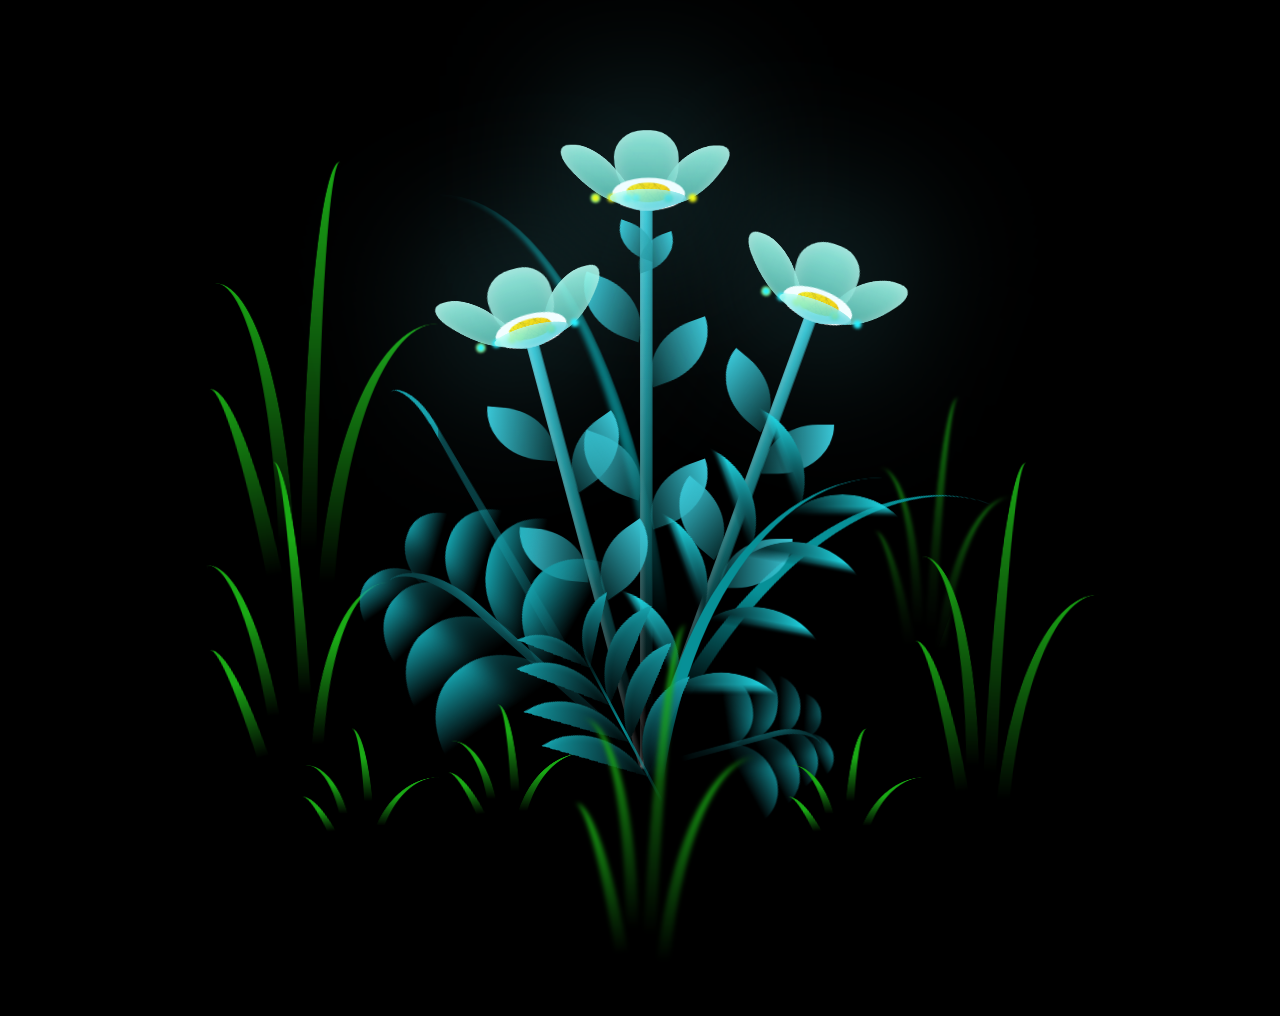
==== commit d15a3eea: "Update index.html" ====
--- a/index.html
+++ b/index.html
@@ -18,7 +18,11 @@
           <div class="flower__leaf flower__leaf--3"></div>
           <div class="flower__leaf flower__leaf--4"></div>
           <div class="flower__white-circle"></div>
-  
+
+  <button class="next-button" aria-label="Continuar">→</button>
+
+</body>
+            
           <div class="flower__light flower__light--1"></div>
           <div class="flower__light flower__light--2"></div>
           <div class="flower__light flower__light--3"></div>
@@ -307,7 +311,4 @@
       </div>
     </div>
 </body>
-    <button class="next-button" aria-label="Continuar">
-  →
-</button>
 </html>
--- a/style.css
+++ b/style.css
@@ -986,3 +986,29 @@
 }
 
 /*# sourceMappingURL=style.css.map */
+.next-button {
+  position: fixed;
+  right: 40px;
+  top: 50%;
+
+  background: transparent;
+  border: none;
+  color: white;
+  font-size: 40px;
+  cursor: pointer;
+
+  opacity: 0;
+  pointer-events: none;
+
+  z-index: 999;
+
+  transition: opacity 1s ease, transform 1s ease;
+
+  transform: translateY(-50%);
+}
+
+.next-button.show {
+  opacity: 1;
+  pointer-events: auto;
+  transform: translateY(-50%);
+}
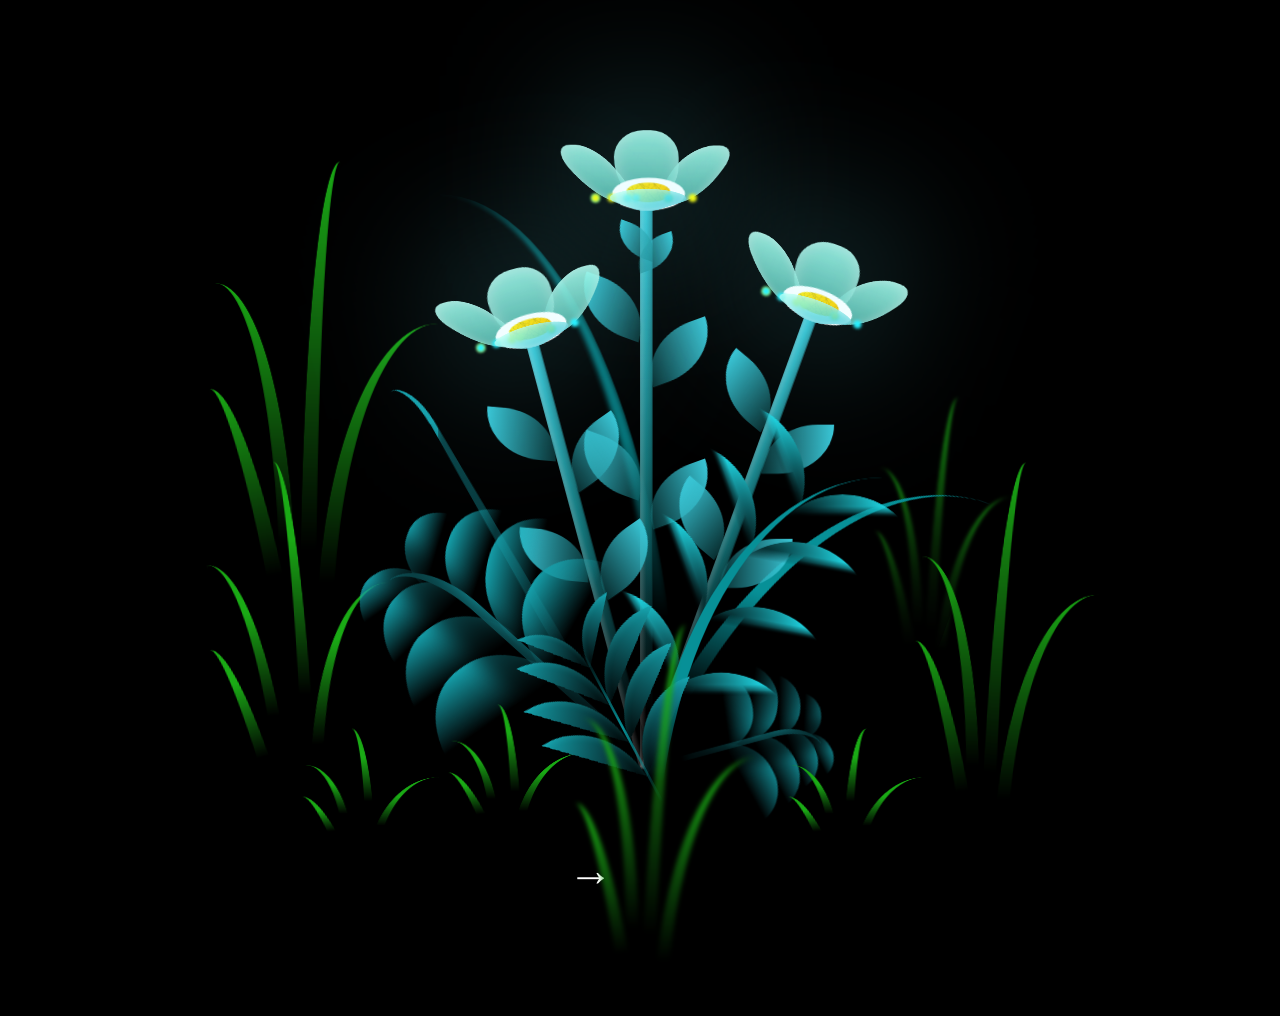
==== commit ee139736: "Update index.html" ====
--- a/index.html
+++ b/index.html
@@ -19,9 +19,9 @@
           <div class="flower__leaf flower__leaf--4"></div>
           <div class="flower__white-circle"></div>
 
-  <button class="next-button" aria-label="Continuar">→</button>
-
-</body>
+           <div style="position: fixed; right: 30px; top: 50%; z-index: 99999; color: white; font-size: 50px;">
+  →
+</div> 
             
           <div class="flower__light flower__light--1"></div>
           <div class="flower__light flower__light--2"></div>
--- a/style.css
+++ b/style.css
@@ -985,30 +985,37 @@
   animation-play-state: paused !important;
 }
 
-/*# sourceMappingURL=style.css.map */
+/*# sourceMappingURL=style.css.map*/
+
 .next-button {
-  position: fixed;
-  right: 40px;
-  top: 50%;
+  position: fixed !important;
+  top: 50% !important;
+  right: 30px !important;
+  left: auto !important;
+
+  transform: translateY(-50%) !important;
+
+  width: 60px;
+  height: 60px;
 
   background: transparent;
   border: none;
   color: white;
-  font-size: 40px;
+
+  font-size: 45px;
+  line-height: 1;
+
   cursor: pointer;
 
   opacity: 0;
   pointer-events: none;
 
-  z-index: 999;
-
-  transition: opacity 1s ease, transform 1s ease;
-
-  transform: translateY(-50%);
+  z-index: 9999;
+
+  transition: opacity 1s ease;
 }
 
 .next-button.show {
   opacity: 1;
   pointer-events: auto;
-  transform: translateY(-50%);
-}
+}
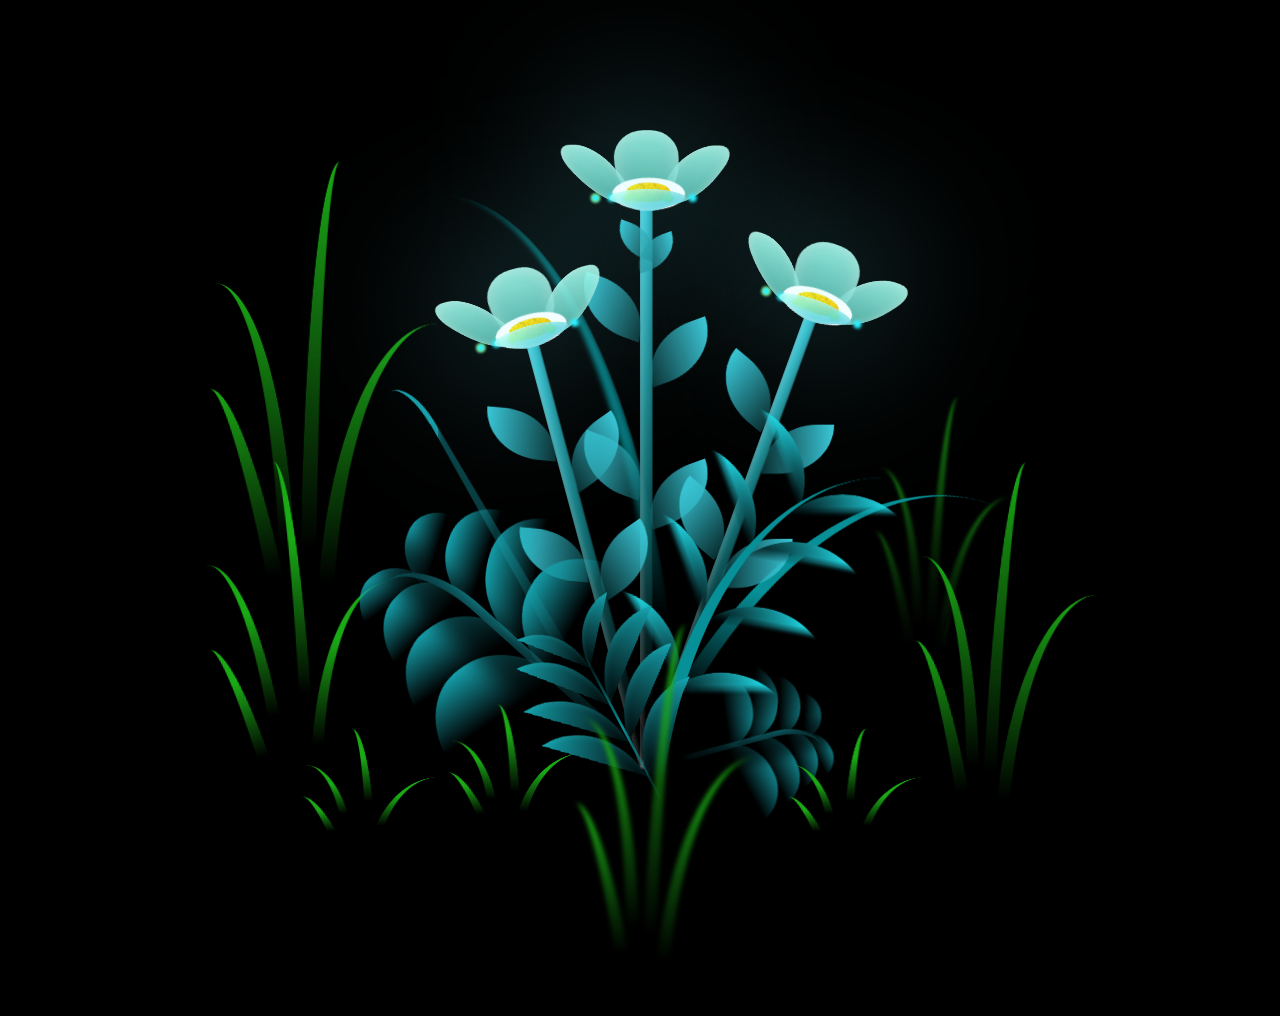
==== commit 15bb109f: "Update index.html" ====
--- a/index.html
+++ b/index.html
@@ -18,10 +18,6 @@
           <div class="flower__leaf flower__leaf--3"></div>
           <div class="flower__leaf flower__leaf--4"></div>
           <div class="flower__white-circle"></div>
-
-           <div style="position: fixed; right: 30px; top: 50%; z-index: 99999; color: white; font-size: 50px;">
-  →
-</div> 
             
           <div class="flower__light flower__light--1"></div>
           <div class="flower__light flower__light--2"></div>
@@ -310,5 +306,8 @@
         </div>
       </div>
     </div>
+    
+   <button id="next-button" aria-label="Próxima página">→</button>
+
 </body>
 </html>
--- a/style.css
+++ b/style.css
@@ -987,35 +987,42 @@
 
 /*# sourceMappingURL=style.css.map*/
 
-.next-button {
+#next-button {
   position: fixed !important;
-  top: 50% !important;
-  right: 30px !important;
+
+  top: 50vh !important;
+  right: 20px !important;
+
   left: auto !important;
+  bottom: auto !important;
+
+  width: 70px !important;
+  height: 70px !important;
+
+  margin: 0 !important;
+  padding: 0 !important;
 
   transform: translateY(-50%) !important;
 
-  width: 60px;
-  height: 60px;
-
-  background: transparent;
-  border: none;
-  color: white;
-
-  font-size: 45px;
-  line-height: 1;
-
-  cursor: pointer;
+  background: transparent !important;
+  border: none !important;
+
+  color: white !important;
+  font-size: 50px !important;
+  line-height: 1 !important;
+
+  z-index: 999999 !important;
 
   opacity: 0;
   pointer-events: none;
 
-  z-index: 9999;
+  cursor: pointer;
 
   transition: opacity 1s ease;
 }
 
-.next-button.show {
+#next-button.show {
   opacity: 1;
   pointer-events: auto;
 }
+
